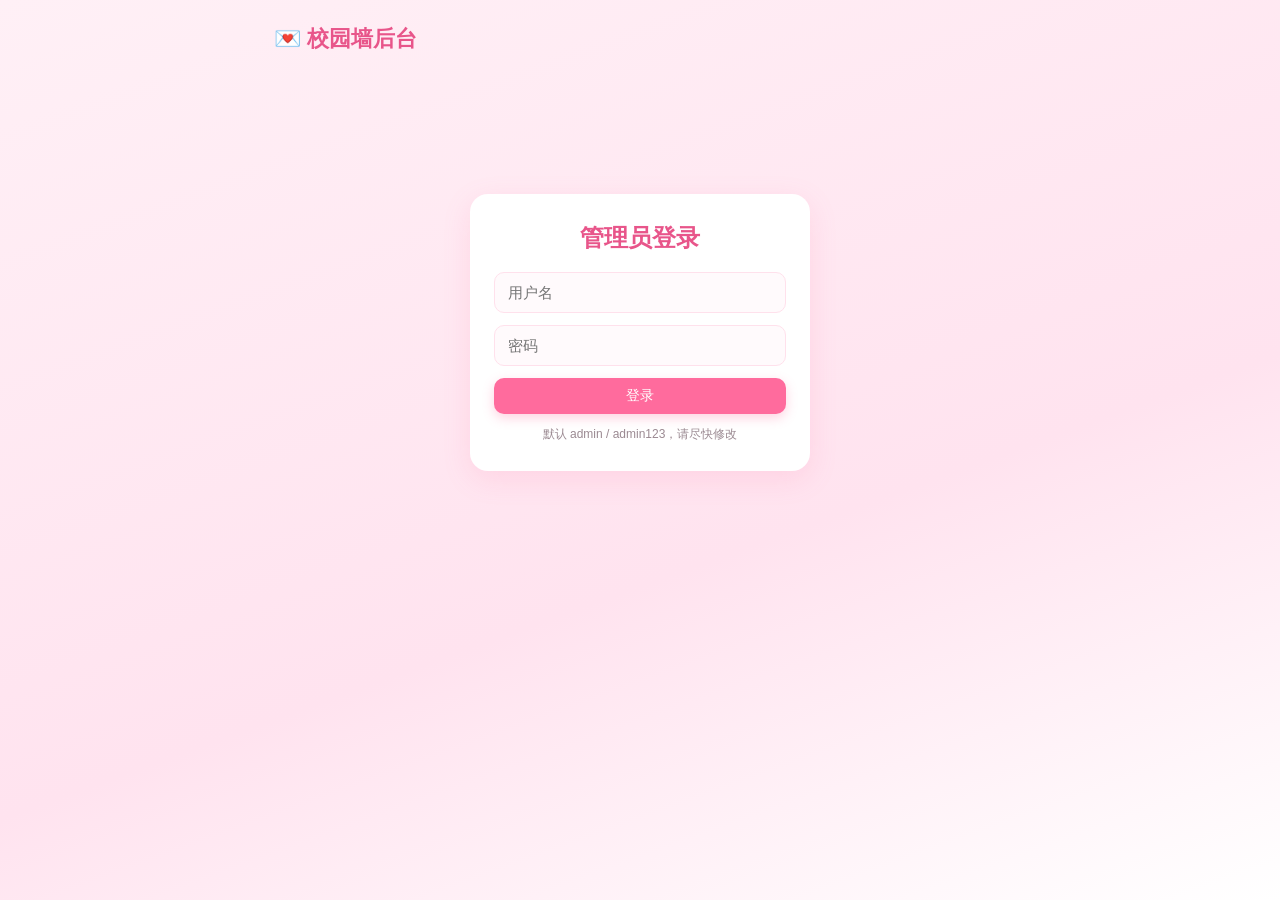
==== admin.html @ 0e4101de "refactor: remove treehole/forum/qa boards (pages, API, admin, DB cleanup migrate15)" ====
<!DOCTYPE html>
<html lang="zh-CN">
<head>
<meta charset="UTF-8">
<meta name="viewport" content="width=device-width, initial-scale=1.0">
<title>校园墙 · 后台管理</title>
<style>
  :root{--pink:#ff6b9d;--pink-d:#e8558a;--bg:#fff5f8;--card:#fff;
    --text:#3a2c33;--muted:#9b8a92;--line:#ffe1ec;--green:#3ec98a;--red:#ff5a5a;
    --blue:#2f7bff;--blue-d:#1346c7;}
  *{box-sizing:border-box;margin:0;padding:0}
  body{font-family:-apple-system,"PingFang SC","Microsoft YaHei",sans-serif;
    background:linear-gradient(160deg,#fff0f6,#ffe3ef 60%,#fff);color:var(--text);min-height:100vh}
  .wrap{max-width:760px;margin:0 auto;padding:18px 14px 60px}
  header{display:flex;align-items:center;justify-content:space-between;padding:6px 0 14px}
  header h1{font-size:22px;color:var(--pink-d)}
  .btn{background:var(--pink);color:#fff;border:none;border-radius:10px;padding:9px 18px;
    font-size:14px;cursor:pointer;box-shadow:0 4px 12px rgba(255,107,157,.3)}
  .btn.ghost{background:#fff;color:var(--pink-d);border:1px solid var(--line);box-shadow:none}
  .btn:disabled{opacity:.6;cursor:not-allowed}

  /* 登录 */
  .login{max-width:340px;margin:14vh auto 0;background:var(--card);border-radius:18px;
    padding:28px 24px;box-shadow:0 8px 28px rgba(255,107,157,.15)}
  .login h2{text-align:center;color:var(--pink-d);margin-bottom:18px}
  .login input{width:100%;border:1px solid var(--line);border-radius:10px;padding:11px 13px;
    font-size:15px;margin-bottom:12px;outline:none;background:#fffafc}
  .login input:focus{border-color:var(--pink)}
  .login .btn{width:100%}

  /* 统计 */
  .stats{display:flex;gap:10px;margin-bottom:14px}
  .stat{flex:1;background:var(--card);border-radius:14px;padding:14px;text-align:center;
    box-shadow:0 4px 14px rgba(255,107,157,.1)}
  .stat b{display:block;font-size:24px;color:var(--pink-d)}
  .stat span{font-size:12px;color:var(--muted)}

  /* 筛选 */
  .filters{display:flex;gap:8px;margin-bottom:14px;flex-wrap:wrap}
  .filters button{background:#fff;border:1px solid var(--line);color:var(--muted);
    border-radius:20px;padding:7px 16px;font-size:13px;cursor:pointer}
  .filters button.on{background:var(--pink);color:#fff;border-color:var(--pink)}

  /* 后台模块标签：点击切换，一次只看一个模块 */
  .mod-tabs{display:flex;gap:8px;flex-wrap:wrap;margin:0 0 14px;padding:10px;
    background:var(--card);border-radius:12px;box-shadow:0 4px 14px rgba(255,107,157,.1);
    position:sticky;top:0;z-index:20}
  .mod-tabs button{display:flex;align-items:center;gap:6px;font-size:13px;color:var(--pink-d);
    background:#fff0f6;border:1px solid var(--line);border-radius:20px;padding:7px 13px;
    cursor:pointer;white-space:nowrap;font-family:inherit}
  .mod-tabs button:hover{background:#ffe3ef}
  .mod-tabs button.on{background:var(--pink);color:#fff;border-color:var(--pink);font-weight:700}
  .mod-tabs button.on:hover{background:var(--pink-d)}
  .tab-badge{display:inline-block;min-width:19px;padding:0 5px;line-height:18px;border-radius:9px;
    background:#fff;color:var(--pink-d);font-size:11px;font-weight:700;text-align:center}
  .tab-badge.zero{background:#f3eef0;color:var(--muted)}
  .tab-badge.alert,.mod-tabs button.on .tab-badge.alert{background:#ff4d4f;color:#fff}
  .mod-title{font-size:17px;color:var(--pink-d);margin:16px 0 10px}
  .panel{scroll-margin-top:70px}
  .cnt{display:inline-block;background:#fff0f6;color:var(--pink-d);border-radius:10px;
    padding:1px 8px;font-size:12px;margin-left:6px;vertical-align:2px}
  .pending-sum{display:flex;gap:10px;flex-wrap:wrap;margin-top:4px}
  .ps-card{flex:1;min-width:110px;background:#fff0f6;border:1px solid var(--line);border-radius:12px;
    padding:12px 8px;text-align:center;cursor:pointer;transition:.15s}
  .ps-card:hover{background:#ffe3ef;transform:translateY(-2px)}
  .ps-card b{display:block;font-size:24px;color:var(--pink-d);line-height:1.3}
  .ps-card span{font-size:12px;color:var(--muted)}
  .ps-card.zero{opacity:.6}
  .pend-empty{text-align:center;color:var(--muted);padding:22px 0;font-size:13px}
  .pend-row{display:flex;align-items:center;gap:8px;flex-wrap:wrap;background:#fff;
    border:1px solid var(--line);border-radius:10px;padding:10px 12px;margin-bottom:8px}
  .pend-row .pr-main{flex:1;min-width:150px}
  .pend-row .pr-t{font-size:13px;font-weight:700;margin-bottom:3px}
  .pend-row .pr-s{font-size:11px;color:var(--muted)}
  .pend-row button{border:none;border-radius:8px;padding:7px 12px;font-size:12px;cursor:pointer;color:#fff}

  .post{background:var(--card);border-radius:14px;padding:14px 16px;margin:12px 0;
    box-shadow:0 4px 14px rgba(255,107,157,.1)}
  .post .top{display:flex;align-items:center;gap:10px;margin-bottom:6px}
  .avatar{width:34px;height:34px;border-radius:50%;background:var(--pink);color:#fff;
    display:flex;align-items:center;justify-content:center;font-weight:bold;font-size:15px}
  .post .name{font-weight:600;font-size:15px}
  .post .time{color:var(--muted);font-size:12px}
  .post .content{font-size:15px;line-height:1.6;white-space:pre-wrap;word-break:break-word;margin:6px 0}
  .post .pic{max-width:160px;border-radius:10px;margin:6px 0;display:block}
  .badge{display:inline-block;font-size:12px;padding:2px 9px;border-radius:10px;margin-left:8px}
  .badge.s0{background:#fff3cd;color:#a07a00}
  .badge.s1{background:#d6f5e6;color:#1f8a57}
  .badge.s2{background:#ffe0e0;color:#c23b3b}
  .badge.star{background:#fff0c2;color:#a86a00}
  .post .acts{display:flex;gap:10px;margin-top:10px;flex-wrap:wrap}
  .post .acts button{flex:1;min-width:96px;border:none;border-radius:9px;padding:9px;font-size:13px;cursor:pointer;color:#fff}
  .act-approve{background:var(--green)}
  .act-reject{background:#ffb04d}
  .act-delete{background:var(--red)}
  .act-feature{background:#e8a33b}
  .act-unfeature{background:#8c93a8}
  .empty{text-align:center;color:var(--muted);padding:30px 0}
  .toast{position:fixed;left:50%;bottom:30px;transform:translateX(-50%);background:rgba(58,44,51,.92);
    color:#fff;padding:10px 18px;border-radius:20px;font-size:14px;opacity:0;pointer-events:none;
    transition:.25s;z-index:99}
  .toast.show{opacity:1}
  .hidden{display:none!important}
  .panel{background:var(--card);border-radius:14px;padding:16px;margin:14px 0;box-shadow:0 4px 14px rgba(255,107,157,.1)}
  .panel h2{font-size:17px;color:var(--pink-d);margin-bottom:12px}
  .inv-form{display:flex;gap:10px;flex-wrap:wrap;align-items:flex-end}
  .inv-form label{display:flex;flex-direction:column;font-size:12px;color:var(--muted);gap:4px}
  .inv-form input{width:120px;border:1px solid var(--line);border-radius:9px;padding:8px 10px;font-size:14px;background:#fffafc;outline:none}
  .inv-form input:focus{border-color:var(--pink)}
  .inv-list{margin-top:14px}
  .inv-row{display:flex;gap:10px;align-items:center;flex-wrap:wrap;padding:8px 10px;border:1px solid var(--line);border-radius:10px;margin-bottom:8px;font-size:13px}
  .inv-code{font-family:monospace;font-weight:700;color:var(--pink-d);font-size:15px}
  .inv-tag{font-size:11px;padding:2px 8px;border-radius:8px}
  .inv-tag.ok{background:#d6f5e6;color:#1f8a57}
  .inv-tag.bad{background:#ffe0e0;color:#c23b3b}

  /* 用户管理 */
  .user-row{background:var(--card);border-radius:14px;padding:12px 14px;margin:10px 0;box-shadow:0 4px 14px rgba(255,107,157,.1)}
  .user-row .u-top{display:flex;align-items:center;gap:10px;flex-wrap:wrap}
  .user-row .u-name{font-weight:600;font-size:15px}
  .user-row .u-sub{color:var(--muted);font-size:12px}
  .user-row .u-stats{display:flex;gap:6px;flex-wrap:wrap;margin:8px 0}
  .user-row .u-stat{font-size:11px;background:#fff0f6;color:var(--pink-d);padding:2px 8px;border-radius:8px}
  .user-row .u-acts{display:flex;gap:8px;margin-top:8px;flex-wrap:wrap}
  .user-row .u-acts button{flex:1;min-width:90px;border:none;border-radius:9px;padding:8px;font-size:13px;cursor:pointer;color:#fff}
  .u-acts .ban{background:#ffb04d}
  .u-acts .unban{background:var(--green)}
  .u-acts .del{background:var(--red)}
  .u-acts .view{background:var(--pink)}
  .badge.b0{background:#ffe0e0;color:#c23b3b}
  .badge.b1{background:#d6f5e6;color:#1f8a57}
  .content-list{border-top:1px dashed var(--line);margin-top:8px;padding-top:6px}
  .content-row{display:flex;gap:8px;align-items:flex-start;padding:6px 0;border-bottom:1px solid #fff3f8;font-size:13px}
  .content-row .ct{flex:1;white-space:pre-wrap;word-break:break-word;color:var(--text)}
  .content-row .ctype{font-size:11px;padding:1px 7px;border-radius:7px;background:#eee;color:#666;white-space:nowrap}
  .content-row .cstatus{font-size:11px;padding:1px 7px;border-radius:7px;background:#fff3cd;color:#a07a00;white-space:nowrap}
  .content-row .cdel{border:none;background:var(--red);color:#fff;border-radius:7px;padding:4px 9px;font-size:12px;cursor:pointer;white-space:nowrap}
  .content-row .ctime{font-size:11px;color:var(--muted);white-space:nowrap;align-self:center}
  .content-row .cedit{border:none;background:var(--pink-d);color:#fff;border-radius:7px;padding:4px 9px;font-size:12px;cursor:pointer;white-space:nowrap}
  .content-row .medit{border:none;background:var(--pink-d);color:#fff;border-radius:7px;padding:4px 9px;font-size:12px;cursor:pointer;white-space:nowrap}
  #matList .content-row{background:#fff;border:1px solid var(--line);border-radius:10px;padding:10px 12px;margin-bottom:8px;flex-wrap:wrap;align-items:center}
  #matList .mat-thumb{width:48px;height:48px;object-fit:cover;border-radius:8px;background:#f3f5f9;flex:0 0 auto;border:none}
  #matList .mat-info{flex:1;min-width:150px}
  #matList .mat-info .ct{font-weight:600;font-size:14px;color:var(--text)}
  /* 用户/资料 弹窗 */
  .up-head{display:flex;align-items:center;justify-content:space-between;gap:10px}
  .bw-tip{font-size:12px;color:var(--muted);margin:0 0 12px;line-height:1.6}
  .bw-add{display:flex;gap:8px;margin-bottom:12px}
  .bw-add input{flex:1;padding:9px 12px;border:1px solid var(--line);border-radius:9px;font-size:13px;outline:none}
  #badwordList .content-row{background:#fff;border:1px solid var(--line);border-radius:10px;padding:8px 12px;margin-bottom:8px;align-items:center;gap:12px}
  #badwordList .bw-word{flex:1;font-size:13px;word-break:break-all}
  #badwordList .cdel{border:none;background:var(--pink-d);color:#fff;border-radius:7px;padding:4px 10px;font-size:12px;cursor:pointer;white-space:nowrap}
  .btn.create{background:var(--pink);color:#fff;border:none;border-radius:9px;padding:8px 14px;cursor:pointer;font-size:13px}
  /* 更新修复日志 */
  .cl-form{margin-bottom:14px}
  .cl-row{display:flex;gap:8px;flex-wrap:wrap;margin-bottom:8px}
  .cl-row input,.cl-row select{padding:9px 12px;border:1px solid var(--line);border-radius:9px;font-size:13px;outline:none}
  #cl_title{flex:2;min-width:180px}
  #cl_version{flex:1;min-width:120px}
  .cl-form textarea{width:100%;box-sizing:border-box;min-height:80px;padding:10px 12px;border:1px solid var(--line);border-radius:9px;font-size:13px;outline:none;resize:vertical;font-family:inherit}
  .cl-acts{display:flex;gap:8px;margin-top:8px}
  #clList .content-row{background:#fff;border:1px solid var(--line);border-radius:10px;padding:10px 12px;margin-bottom:8px;flex-wrap:wrap;align-items:center}
  #clList .cl-main{flex:1;min-width:200px}
  #clList .cl-t{font-size:13px;font-weight:700;margin-bottom:3px}
  #clList .cl-c{font-size:12px;color:var(--muted);line-height:1.6;white-space:pre-wrap;word-break:break-word}
  #clList .cl-meta{font-size:11px;color:var(--muted);margin-top:4px}
  #clList .cl-edit,#clList .cl-del{border:none;border-radius:8px;padding:8px 14px;font-size:13px;cursor:pointer;white-space:nowrap}
  #clList .cl-edit{background:var(--blue);color:#fff;font-weight:700;box-shadow:0 2px 8px rgba(47,123,255,.3)}
  #clList .cl-edit:hover{background:var(--blue-d)}
  #clList .cl-del{background:var(--pink-d);color:#fff}
  .mini-mask{position:fixed;inset:0;background:rgba(58,44,51,.5);display:none;align-items:center;justify-content:center;z-index:60;padding:16px}
  .mini-mask.show{display:flex}
  .mini-mask .box{background:#fff;border-radius:14px;padding:20px 18px;width:100%;max-width:340px;box-shadow:0 12px 40px rgba(0,0,0,.25);max-height:90vh;overflow:auto}
  .mini-mask h3{margin-bottom:14px;font-size:17px;color:var(--pink-d)}
  .mini-mask label{display:block;font-size:13px;color:var(--muted);margin:10px 0 4px}
  .mini-mask input,.mini-mask select,.mini-mask textarea{width:100%;padding:9px 10px;border:1px solid var(--line);border-radius:9px;font-size:14px;font-family:inherit}
  .mini-mask .m-acts{display:flex;gap:10px;margin-top:16px}
  .mini-mask .m-acts button{flex:1;padding:10px;border-radius:10px;border:none;cursor:pointer;font-size:14px}
  .mini-mask .m-ok{background:var(--pink);color:#fff}
  .mini-mask .m-cancel{background:#f3eef0;color:var(--text)}
  /* 运营概览 / 举报处理 */
  .ov-grid{display:grid;grid-template-columns:repeat(auto-fit,minmax(130px,1fr));gap:10px;margin:12px 0}
  .ov-card{background:#fff0f6;border:1px solid var(--line);border-radius:12px;padding:12px;text-align:center}
  .ov-card b{display:block;font-size:24px;color:var(--pink-d);line-height:1.3}
  .ov-card span{font-size:12px;color:var(--muted)}
  .trend{display:flex;align-items:flex-end;gap:8px;height:120px;padding:8px 4px 0}
  .trend .tb{flex:1;display:flex;flex-direction:column;justify-content:flex-end;align-items:center;gap:4px;height:100%}
  .trend .tb i{display:block;width:100%;max-width:34px;background:linear-gradient(180deg,var(--pink),#ffd0e2);border-radius:6px 6px 0 0;min-height:3px}
  .trend .tb span{font-size:11px;color:var(--muted)}
  .trend .tb em{font-size:11px;font-style:normal;color:var(--pink-d);font-weight:700}
  .ov-list div{padding:8px 4px;border-bottom:1px solid var(--line);font-size:13px;display:flex;gap:8px;align-items:baseline}
  .ov-list div:last-child{border-bottom:none}
  .ov-list b{color:var(--pink-d);white-space:nowrap}
  .rep-reason{font-size:12px;color:var(--muted);margin-top:3px;white-space:pre-wrap;word-break:break-word}
  .pend-row .act-takedown{background:#ff6b6b!important}
  .pend-row .act-ignore{background:#9aa4b2!important}
  .post-cat{font-size:11px;color:#1a53c9;background:#eaf2ff;border-radius:7px;padding:2px 7px;margin-left:6px;display:inline-block}
  .author-line{font-size:11px;color:#8a5a00;margin-top:4px;background:#fff6e0;border:1px solid #ffe4ad;border-radius:7px;padding:3px 7px;display:inline-block}
  .mini-mask select{width:100%;padding:9px;border:1px solid var(--line);border-radius:9px;font-size:14px;font-family:inherit;background:#fff}
</style>
</head>
<body>
<div class="wrap">
  <header>
    <h1>💌 校园墙后台</h1>
    <button class="btn ghost hidden" id="logoutBtn">退出登录</button>
  </header>

  <!-- 登录 -->
  <div class="login" id="loginBox">
    <h2>管理员登录</h2>
    <input type="text" id="username" placeholder="用户名" autocomplete="username">
    <input type="password" id="password" placeholder="密码" autocomplete="current-password">
    <button class="btn" id="loginBtn">登录</button>
    <p style="text-align:center;color:var(--muted);font-size:12px;margin-top:12px">默认 admin / admin123，请尽快修改</p>
  </div>

  <!-- 仪表盘 -->
  <div id="dash" class="hidden">
    <nav class="mod-tabs" id="modTabs">
      <button data-tab="pending" class="on">🔴 待处理 <span class="tab-badge alert" id="badgePending">0</span></button>
      <button data-tab="posts">📝 发布内容 <span class="tab-badge zero" id="badgePosts">0</span></button>
      <button data-tab="featured">⭐ 优质内容 <span class="tab-badge zero" id="badgeFeatured">0</span></button>
      <button data-tab="comments">💬 评论审核 <span class="tab-badge zero" id="badgeComments">0</span></button>
      <button data-tab="reports">⚑ 举报处理 <span class="tab-badge alert" id="badgeReports">0</span></button>
      <button data-tab="materials">📚 学习专区 <span class="tab-badge zero" id="badgeMats">0</span></button>
      <button data-tab="users">👥 用户管理</button>
      <button data-tab="invites">🎫 邀请码</button>
      <button data-tab="badwords">🚫 敏感词</button>
      <button data-tab="changelog">📢 更新修复日志</button>
      <button data-tab="overview">📊 运营概览</button>
    </nav>
    <div class="stats" id="stats"></div>

    <!-- ===== 模块：待处理中心（默认打开） ===== -->
    <section data-mod="pending">
      <div class="panel">
        <div class="up-head">
          <h2>🔴 待处理中心</h2>
          <button class="btn ghost" id="refreshPending" style="margin-left:auto">刷新</button>
        </div>
        <p class="bw-tip">新发布的帖子、评论和学习资料都要先审核才会公开。下面直接列出全部待审核内容，可就地通过或拒绝，处理完会自动从列表消失。</p>
        <div class="pending-sum" id="pendingSum"></div>
      </div>
      <div class="panel">
        <div class="up-head">
          <h2>📝 待审核发布内容 <span class="cnt" id="pendPostCount">0</span></h2>
          <button class="btn ghost" data-go="posts" style="margin-left:auto">查看全部 →</button>
        </div>
        <div id="pendingPosts"></div>
      </div>
      <div class="panel">
        <div class="up-head">
          <h2>💬 待审核评论 <span class="cnt" id="pendCmtCount">0</span></h2>
          <button class="btn ghost" data-go="comments" style="margin-left:auto">查看全部 →</button>
        </div>
        <div id="pendingComments"></div>
      </div>
      <div class="panel">
        <div class="up-head">
          <h2>📚 待审核资料 <span class="cnt" id="pendMatCount">0</span></h2>
          <button class="btn ghost" data-go="materials" style="margin-left:auto">去处理 →</button>
        </div>
        <div id="pendingMats"></div>
      </div>
      <div class="panel">
        <div class="up-head">
          <h2>⚑ 待处理举报 <span class="cnt" id="pendRepCount">0</span></h2>
          <button class="btn ghost" data-go="reports" style="margin-left:auto">去处理 →</button>
        </div>
        <div id="pendingReports"></div>
      </div>
    </section>

    <h2 class="mod-title hidden" data-mod="posts">📝 发布内容审核</h2>
    <div class="filters hidden" id="filters" data-mod="posts">
      <button data-s="" class="on">全部</button>
      <button data-s="0">待审核</button>
      <button data-s="1">已通过</button>
      <button data-s="2">已拒绝</button>
    </div>

    <div class="panel hidden" id="invitePanel" data-mod="invites">
      <h2>🎫 邀请码管理</h2>
      <div class="inv-form">
        <label>生成数量<input type="number" id="invCount" value="1" min="1" max="50"></label>
        <label>每个可用次数<input type="number" id="invMax" value="1" min="1" max="100"></label>
        <label>有效期(天,0=永久)<input type="number" id="invDays" value="0" min="0" max="365"></label>
        <button class="btn" id="genInviteBtn">生成邀请码</button>
      </div>
      <div class="inv-list" id="inviteList"></div>
    </div>

    <div class="panel hidden" id="userPanel" data-mod="users">
      <div class="up-head">
        <h2>👥 用户管理</h2>
        <button class="btn create" id="createUserBtn">＋ 创建用户</button>
      </div>
      <div class="filters" id="userFilters">
        <button data-s="-1" class="on">全部</button>
        <button data-s="1">正常</button>
        <button data-s="0">已封禁</button>
        <button class="btn ghost" id="refreshUsers" style="margin-left:auto">刷新</button>
      </div>
      <div id="userList"></div>
    </div>

    <div class="panel hidden" id="commentPanel" data-mod="comments">
      <div class="up-head">
        <h2>💬 评论审核</h2>
        <button class="btn ghost" id="refreshComments" style="margin-left:auto">刷新</button>
      </div>
      <div class="filters" id="commentFilters">
        <button data-s="0" class="on">待审核</button>
        <button data-s="1">已通过</button>
        <button data-s="2">已拒绝</button>
      </div>
      <div id="commentList"></div>
    </div>

    <div class="panel hidden" id="matPanel" data-mod="materials">
      <div class="up-head">
        <h2>📚 学习专区管理</h2>
        <button class="btn create" id="addMatBtn">＋ 添加资料</button>
      </div>
      <div class="filters" id="matFilters">
        <button data-s="" class="on">全部</button>
        <button data-s="0">待审核</button>
        <button data-s="1">已上架</button>
        <button data-s="2">已拒绝</button>
        <button class="btn ghost" id="refreshMats" style="margin-left:auto">刷新</button>
      </div>
      <div id="matList"></div>
    </div>

    <div class="panel hidden" id="badwordPanel" data-mod="badwords">
      <div class="up-head">
        <h2>🚫 敏感词管理</h2>
        <button class="btn ghost" id="refreshBadwords" style="margin-left:auto">刷新</button>
      </div>
      <p class="bw-tip">发布内容时，词库中的用语会自动替换为等长 *；词间插入空格 / 符号的变体同样拦截。</p>
      <div class="bw-add">
        <input type="text" id="bw_input" placeholder="输入词，多个用逗号或换行分隔" autocomplete="off">
        <button class="btn create" id="bw_add">＋ 添加</button>
      </div>
      <div id="badwordList"></div>
    </div>

    <div class="panel hidden" id="changelogPanel" data-mod="changelog">
      <div class="up-head">
        <h2>📢 更新修复日志</h2>
        <button class="btn ghost" id="refreshChangelog" style="margin-left:auto">刷新</button>
      </div>
      <p class="bw-tip">只有管理员能发布和编辑，内容展示在前台「关于 / 更新」页面。<b>下方列表每条右侧的蓝色「✏️ 编辑」按钮</b>会弹出编辑窗口，可修改标题、类型、版本和内容；写清楚修复了什么问题、新增了哪些功能即可。</p>
      <div class="cl-form">
        <div class="cl-row">
          <input type="text" id="cl_title" placeholder="标题，如：修复图片无法上传" maxlength="150">
          <select id="cl_kind">
            <option value="fix">🔧 修复</option>
            <option value="new">✨ 新增</option>
            <option value="improve">⚡ 优化</option>
            <option value="notice">📌 公告</option>
          </select>
          <input type="text" id="cl_version" placeholder="版本号（可选）" maxlength="50">
        </div>
        <textarea id="cl_content" placeholder="写清楚这次修复了什么 / 新增了什么" maxlength="2000"></textarea>
        <div class="cl-acts">
          <button class="btn create" id="cl_submit">发布更新</button>
          <button class="btn ghost hidden" id="cl_cancel">取消编辑</button>
        </div>
      </div>
      <div id="clList"></div>
    </div>

    <!-- ===== 模块：优质内容（管理员置顶） ===== -->
    <section class="hidden" data-mod="featured">
      <div class="panel">
        <div class="up-head">
          <h2>⭐ 优质内容 <span class="cnt" id="featCount">0</span></h2>
          <button class="btn ghost" data-go="posts" style="margin-left:auto">去挑选内容 →</button>
        </div>
        <p class="bw-tip">在「📝 发布内容」或「🔴 待处理」里点 <b>⭐ 设优质</b>，即可一键通过审核并自动置顶到校园墙顶部的优质内容专区。这里可随时取消置顶；最近标记的排在最前面，无需手动排序。</p>
      </div>
      <div id="featuredList"></div>
    </section>

    <!-- ===== 模块：举报处理 ===== -->
    <section class="hidden" data-mod="reports">
      <div class="panel">
        <div class="up-head">
          <h2>⚑ 举报处理 <span class="cnt" id="repCount">0</span></h2>
          <button class="btn ghost" id="refreshReports" style="margin-left:auto">刷新</button>
        </div>
        <p class="bw-tip">同学在前台点「⚑ 举报」后会汇总到这里。「下架并处理」会同时把该内容下架并取消置顶；「忽略」则保留内容。</p>
      </div>
      <div id="reportList"></div>
    </section>

    <!-- ===== 模块：运营概览 ===== -->
    <section class="hidden" data-mod="overview">
      <div class="panel">
        <div class="up-head">
          <h2>📊 运营概览</h2>
          <button class="btn ghost" id="refreshOverview" style="margin-left:auto">刷新</button>
        </div>
        <p class="bw-tip">数据来自站点数据库实时统计，无需埋点；趋势为最近 7 天每日新发布内容数。</p>
        <div class="ov-grid" id="ovCards"></div>
        <h3 style="font-size:14px;margin:14px 0 6px">最近 7 天发布趋势</h3>
        <div class="trend" id="ovTrend"></div>
      </div>
      <div class="panel">
        <h2>🔥 点赞最多的内容</h2>
        <div class="ov-list" id="ovTop"></div>
      </div>
    </section>

    <div id="list" class="hidden" data-mod="posts"></div>
  </div>
</div>
<div class="toast" id="toast"></div>

<!-- 创建用户弹窗 -->
<div class="mini-mask" id="createUserMask">
  <div class="box">
    <h3>创建用户</h3>
    <label>用户名（3-20位字母/数字/下划线）</label>
    <input type="text" id="cu_user" placeholder="用户名" maxlength="20" autocomplete="off">
    <label>昵称（可选，默认同用户名）</label>
    <input type="text" id="cu_nick" placeholder="昵称" maxlength="50" autocomplete="off">
    <label>密码（至少6位）</label>
    <input type="password" id="cu_pwd" placeholder="密码" maxlength="50" autocomplete="new-password">
    <div class="m-acts">
      <button class="m-cancel" data-close-mini>取消</button>
      <button class="m-ok" id="cu_submit">创建</button>
    </div>
  </div>
</div>

<!-- 编辑用户弹窗 -->
<div class="mini-mask" id="editUserMask">
  <div class="box">
    <h3>编辑用户</h3>
    <label>昵称</label>
    <input type="text" id="eu_nick" placeholder="昵称" maxlength="50" autocomplete="off">
    <label>新密码（留空则不修改，至少6位）</label>
    <input type="password" id="eu_pwd" placeholder="留空不改" maxlength="50" autocomplete="new-password">
    <label>账号状态</label>
    <select id="eu_status">
      <option value="1">正常</option>
      <option value="0">封禁</option>
    </select>
    <label>封禁理由（仅封禁时填写）</label>
    <input type="text" id="eu_reason" placeholder="封禁理由" maxlength="200" autocomplete="off">
    <div class="m-acts">
      <button class="m-cancel" data-close-mini>取消</button>
      <button class="m-ok" id="eu_submit">保存</button>
    </div>
  </div>
</div>

<!-- 编辑更新日志弹窗 -->
<div class="mini-mask" id="editClMask">
  <div class="box" style="max-width:420px">
    <h3>编辑更新日志</h3>
    <label>标题</label>
    <input type="text" id="ecl_title" maxlength="150" autocomplete="off">
    <label>类型</label>
    <select id="ecl_kind">
      <option value="fix">修复</option>
      <option value="new">新增</option>
      <option value="improve">优化</option>
      <option value="notice">公告</option>
    </select>
    <label>版本号（可选）</label>
    <input type="text" id="ecl_version" maxlength="50" autocomplete="off">
    <label>内容</label>
    <textarea id="ecl_content" rows="5" maxlength="2000"></textarea>
    <div class="m-acts">
      <button class="m-cancel" data-close-mini>取消</button>
      <button class="m-ok" id="ecl_submit">保存修改</button>
    </div>
  </div>
</div>

<!-- 编辑资料弹窗 -->
<div class="mini-mask" id="editMatMask">
  <div class="box">
    <h3>编辑资料</h3>
    <label>标题</label>
    <input type="text" id="em_title" placeholder="标题" maxlength="150" autocomplete="off">
    <label>描述</label>
    <textarea id="em_desc" rows="3" placeholder="描述"></textarea>
    <label>状态</label>
    <select id="em_status">
      <option value="1">上架 / 正常</option>
      <option value="0">下架 / 隐藏</option>
    </select>
    <div class="m-acts">
      <button class="m-cancel" data-close-mini>取消</button>
      <button class="m-ok" id="em_submit">保存</button>
    </div>
  </div>
</div>

<!-- 添加学习资料弹窗（后台直接上架，免审核） -->
<div class="mini-mask" id="addMatMask">
  <div class="box">
    <h3>添加学习资料</h3>
    <label>标题</label>
    <input type="text" id="am_title" placeholder="资料标题" maxlength="150" autocomplete="off">
    <label>描述</label>
    <textarea id="am_desc" rows="3" placeholder="描述（可选）"></textarea>
    <label>分类</label>
    <select id="am_cat"></select>
    <label>文件（≤30MB，支持 图片/文档/压缩包 等）</label>
    <span class="file-btn">选择文件<input type="file" id="am_file"></span>
    <span id="am_fileName" style="font-size:12px;color:var(--muted);margin-left:8px"></span>
    <div class="m-acts">
      <button class="m-cancel" data-close-mini>取消</button>
      <button class="m-ok" id="am_submit">直接上架</button>
    </div>
  </div>
</div>

<!-- 编辑文本内容弹窗（帖子 / 评论） -->
<div class="mini-mask" id="editContentMask">
  <div class="box">
    <h3 id="ec_heading">编辑文本</h3>
    <div id="ec_title_wrap">
      <label>标题（可留空）</label>
      <input type="text" id="ec_title" placeholder="标题，可留空" maxlength="150" autocomplete="off">
    </div>
    <div id="ec_cat_wrap">
      <label>分类标签（校园墙帖子）</label>
      <select id="ec_cat">
        <option value="love">👤 寻人</option>
        <option value="lost">🔎 寻物</option>
        <option value="help">🙋 求助</option>
        <option value="chat">💬 吐槽</option>
        <option value="other">✨ 其他</option>
      </select>
    </div>
    <label>正文</label>
    <textarea id="ec_content" rows="6" placeholder="正文内容"></textarea>
    <div class="m-acts">
      <button class="m-cancel" data-close-mini>取消</button>
      <button class="m-ok" id="ec_submit">保存</button>
    </div>
  </div>
</div>

<script>
const API = 'api.php';
// 后台 token 与前台用户 token 分键存储，避免管理员打开前台时被 /me 的 401 清掉登录态
let token = localStorage.getItem('bb_admin_token') || '';
let curStatus = '';

function toast(m){const t=document.getElementById('toast');t.textContent=m;t.classList.add('show');
  setTimeout(()=>t.classList.remove('show'),1800);}
function esc(n){return n||'匿名';}
function fmt(s){if(!s)return'';
  const m=String(s).match(/^(\d{4})-(\d{2})-(\d{2})[ T](\d{2}):(\d{2})/);
  if(!m)return s;
  return (+m[2])+'月'+(+m[3])+'日 '+m[4]+':'+m[5];}
function safeImg(n){return (n&&/^[a-f0-9]{32}\.(jpg|png|gif|webp)$/.test(n))?'/uploads/'+n:'';}

function authHeaders(extra={}){return Object.assign({'Authorization':'Bearer '+token},extra);}

function showDash(show){
  document.getElementById('dash').classList.toggle('hidden',!show);
  document.getElementById('loginBox').classList.toggle('hidden',show);
  document.getElementById('logoutBtn').classList.toggle('hidden',!show);
}

async function loadStats(){
  try{
    const r=await fetch(API+'?action=admin_stats',{headers:authHeaders()});
    const d=await r.json();
    if(!d.ok){ if(r.status===401) doLogout(); return; }
    const s=d.stats;
    document.getElementById('stats').innerHTML=
      stat(s.pending,'待审核')+stat(s.approved,'已通过')+stat(s.rejected,'已拒绝')+stat(s.comments,'评论');
  }catch(_){}
}
function stat(n,label){return '<div class="stat"><b>'+n+'</b><span>'+label+'</span></div>';}

async function loadList(){
  const list=document.getElementById('list');
  list.innerHTML='<div class="empty">加载中…</div>';
  try{
    const url=API+'?action=admin_list'+(curStatus!==''?'&status='+curStatus:'');
    const r=await fetch(url,{headers:authHeaders()});
    const d=await r.json();
    if(!d.ok){ if(r.status===401) doLogout(); return; }
    if(d.posts.length===0){ list.innerHTML='<div class="empty">暂无帖子</div>'; return; }
    list.innerHTML='';
    d.posts.forEach(p=>list.appendChild(render(p)));
  }catch(_){     list.innerHTML='<div class="empty">加载失败</div>'; }
}

// 评论审核 =====================================================================
let curCmtStatus = 0;
async function loadCommentReviews(){
  const box = document.getElementById('commentList');
  box.innerHTML = '<div class="empty">加载中…</div>';
  try{
    const r = await fetch(API + '?action=admin_comment_list&status=' + curCmtStatus, {headers: authHeaders()});
    const d = await r.json();
    if(!d.ok){ if(r.status===401) return doLogout(); box.innerHTML='<div class="empty">'+d.msg+'</div>'; return; }
    if(d.comments.length===0){ box.innerHTML='<div class="empty">暂无评论</div>'; return; }
    box.innerHTML='';
    d.comments.forEach(c=>box.appendChild(renderComment(c)));
  }catch(_){ box.innerHTML='<div class="empty">加载失败</div>'; }
}
const CAT_LABEL={love:'👤 寻人',lost:'🔎 寻物',help:'🙋 求助',chat:'💬 吐槽',other:'✨ 其他'};
// 管理员溯源：前台匿名的内容，后台仍显示真实账号
function authorLine(p){
  const who = p.author_username ? ('@'+esc(p.author_username)+'（'+esc(p.author_nickname||'')+'）') : '无账号记录（旧游客投稿）';
  return '👤 真实作者：'+who+(Number(p.is_anon)===1?' · 前台匿名':' · 前台显示昵称');
}
function renderComment(c){
  const el = document.createElement('div'); el.className='post';
  const badges = ['待审核','已通过','已拒绝'];
  let html = '<div class="top"><div class="avatar">'+(esc(c.nickname)[0]||'匿').toUpperCase()+'</div>'+
    '<div><div class="name">'+esc(c.nickname)+'<span class="badge s'+c.status+'">'+badges[c.status]+'</span></div>'+
    '<div class="time">'+fmt(c.created_at)+(c.ip?' · IP '+esc(c.ip):'')+'</div>'+
    '<div class="sub">所属：'+(esc(c.post_title)||'校园墙内容')+'</div>'+
    '<div class="author-line">'+authorLine(c)+'</div></div></div>';
  html += '<div class="content"></div>';
  html += '<div class="acts">'+
    (c.status!==1?'<button class="act-approve" data-id="'+c.id+'">✓ 通过</button>':'')+
    (c.status!==2?'<button class="act-reject" data-id="'+c.id+'">✕ 拒绝</button>':'')+
    '<button class="act-delete" data-id="'+c.id+'">🗑 删除</button></div>';
  el.innerHTML = html;
  el.querySelector('.content').textContent = c.content;
  el.querySelector('.act-approve')?.addEventListener('click',()=>commentAct('admin_comment_approve',c.id));
  el.querySelector('.act-reject')?.addEventListener('click',()=>commentAct('admin_comment_reject',c.id));
  el.querySelector('.act-delete')?.addEventListener('click',()=>{ if(confirm('确定删除这条评论？')) commentAct('admin_comment_delete',c.id); });
  return el;
}
async function commentAct(action,id){
  try{
    const r = await fetch(API,{method:'POST',headers:authHeaders({'Content-Type':'application/x-www-form-urlencoded'}),body:'action='+action+'&id='+id});
    const d = await r.json();
    if(!d.ok){ if(r.status===401) return doLogout(); toast(d.msg); return; }
    toast(d.msg||'操作成功'); loadCommentReviews(); loadPending();
  }catch(_){ toast('网络错误'); }
}

async function loadInvites(){
  const box=document.getElementById('inviteList');
  try{
    const r=await fetch(API+'?action=admin_invite_list',{headers:authHeaders()});
    const d=await r.json();
    if(!d.ok){ if(r.status===401) doLogout(); return; }
    if(d.invites.length===0){ box.innerHTML='<div class="empty">暂无邀请码，先生成一个吧</div>'; return; }
    box.innerHTML='';
    d.invites.forEach(it=>{
      const expired = it.expires_at && new Date(it.expires_at.replace(' ','T')+'Z') < new Date();
      const disabled = it.status===0 || expired || it.used_count>=it.max_uses;
      const tag = disabled ? '<span class="inv-tag bad">已失效</span>' : '<span class="inv-tag ok">可用</span>';
      const div=document.createElement('div'); div.className='inv-row';
      div.innerHTML='<span class="inv-code">'+it.code+'</span>'+
        '<span>已用 '+it.used_count+'/'+it.max_uses+'</span>'+
        (it.expires_at?'<span>至 '+it.expires_at+'</span>':'<span>永久</span>')+tag;
      box.appendChild(div);
    });
  }catch(_){}
}

function render(p){
  const el=document.createElement('div');el.className='post';
  const badges=['待审核','已通过','已拒绝'];
  const isFeat=Number(p.featured)===1;
  let html='<div class="top"><div class="avatar">'+(esc(p.nickname)[0]||'匿').toUpperCase()+'</div>'+
    '<div><div class="name">'+''+'<span class="badge s'+p.status+'">'+badges[p.status]+'</span>'+
    (isFeat? '<span class="badge star">⭐ 优质</span>':'')+
    '<span class="post-cat">'+esc(CAT_LABEL[p.category]||CAT_LABEL.other)+'</span></div>'+
    '<div class="time">'+fmt(p.created_at)+(p.ip? ' · IP '+esc(p.ip):'')+'</div>'+
    '<div class="author-line">'+authorLine(p)+'</div></div></div>';
  html+='<div class="content"></div>';
  const img=safeImg(p.image); if(img) html+='<img class="pic" src="'+img+'">';
  html+='<div class="acts">'+
    (p.status!==1?'<button class="act-approve" data-id="'+p.id+'">✓ 通过</button>':'')+
    (p.status!==2?'<button class="act-reject" data-id="'+p.id+'">✕ 拒绝</button>':'')+
    '<button class="act-edit" data-id="'+p.id+'">✏ 编辑文本 / 标签</button>'+
    (isFeat? '<button class="act-unfeature" data-id="'+p.id+'">✩ 取消置顶</button>'
           : '<button class="act-feature" data-id="'+p.id+'">⭐ 设优质</button>')+
    '<button class="act-delete" data-id="'+p.id+'">🗑 删除</button></div>';
  el.innerHTML=html;
  el.querySelector('.name').insertBefore(document.createTextNode(esc(p.nickname)),el.querySelector('.name').firstChild);
  el.querySelector('.content').textContent=(p.title? (p.title+'｜') : '')+(p.content||'');
  el.querySelector('.act-approve')?.addEventListener('click',()=>act('admin_approve',p.id));
  el.querySelector('.act-reject')?.addEventListener('click',()=>act('admin_reject',p.id));
  el.querySelector('.act-edit')?.addEventListener('click',()=>openEditPostCard(p));
  el.querySelector('.act-feature')?.addEventListener('click',()=>{
    if(!confirm('设为优质内容？将自动通过审核，并置顶展示在校园墙顶部。')) return;
    act('admin_post_feature',p.id,'&value=1');
  });
  el.querySelector('.act-unfeature')?.addEventListener('click',()=>act('admin_post_feature',p.id,'&value=0'));
  el.querySelector('.act-delete')?.addEventListener('click',()=>{
    if(confirm('确定删除这条帖子？')) act('admin_delete',p.id);
  });
  return el;
}

// 审核面板：编辑帖子/匿名帖文本
function openEditPostCard(p){
  editEid=p.id; editEtype='post'; editUid3=''; // ''=从审核面板入口，保存后刷新列表
  document.getElementById('ec_heading').textContent='编辑文本 / 分类标签（校园墙）';
  document.getElementById('ec_title_wrap').style.display='';
  document.getElementById('ec_title').value=p.title||'';
  document.getElementById('ec_cat_wrap').style.display='';
  document.getElementById('ec_cat').value=CAT_LABEL[p.category]? p.category : 'other';
  document.getElementById('ec_content').value=p.content||'';
  openMini('editContentMask');
}

async function act(action,id,extra){
  try{
    const r=await fetch(API,{method:'POST',headers:authHeaders({'Content-Type':'application/x-www-form-urlencoded'}),
      body:'action='+action+'&post_id='+id+(extra||'')});
    const d=await r.json();
    if(!d.ok){ if(r.status===401) return doLogout(); toast(d.msg); return; }
    toast(d.msg||'操作成功');
    loadStats(); loadList(); loadPending(); loadFeatured();
  }catch(_){ toast('网络错误'); }
}

// 登录
document.getElementById('loginBtn').addEventListener('click',async ()=>{
  const u=document.getElementById('username').value.trim();
  const pw=document.getElementById('password').value;
  if(!u||!pw){ toast('请输入账号密码'); return; }
  const btn=document.getElementById('loginBtn'); btn.disabled=true; btn.textContent='登录中…';
  try{
    const r=await fetch(API,{method:'POST',headers:{'Content-Type':'application/x-www-form-urlencoded'},
      body:'action=admin_login&username='+encodeURIComponent(u)+'&password='+encodeURIComponent(pw)});
    const d=await r.json();
    if(d.ok){ token=d.token; localStorage.setItem('bb_admin_token',token); bootDash(); }
    else toast(d.msg);
  }catch(_){ toast('网络错误'); }
  finally{ btn.disabled=false; btn.textContent='登录'; }
});

document.getElementById('logoutBtn').addEventListener('click',doLogout);
function doLogout(){ token=''; localStorage.removeItem('bb_admin_token'); showDash(false); }

document.getElementById('genInviteBtn').addEventListener('click',async ()=>{
  const count=document.getElementById('invCount').value;
  const max=document.getElementById('invMax').value;
  const days=document.getElementById('invDays').value;
  const btn=document.getElementById('genInviteBtn'); btn.disabled=true; btn.textContent='生成中…';
  try{
    const r=await fetch(API,{method:'POST',headers:authHeaders({'Content-Type':'application/x-www-form-urlencoded'}),
      body:'action=admin_invite_create&count='+encodeURIComponent(count)+'&max_uses='+encodeURIComponent(max)+'&expires_days='+encodeURIComponent(days)});
    const d=await r.json();
    if(!d.ok){ if(r.status===401) return doLogout(); toast(d.msg); }
    else { toast('已生成 '+d.codes.length+' 个：'+d.codes.join(', ')); loadInvites(); }
  }catch(_){ toast('网络错误'); }
  finally{ btn.disabled=false; btn.textContent='生成邀请码'; }
});

document.getElementById('filters').addEventListener('click',(e)=>{
  const b=e.target.closest('button'); if(!b) return;
  [...document.querySelectorAll('#filters button')].forEach(x=>x.classList.remove('on'));
  b.classList.add('on');
  curStatus=b.dataset.s; loadList();
});
document.getElementById('commentFilters').addEventListener('click',(e)=>{
  const b=e.target.closest('button'); if(!b) return;
  [...document.querySelectorAll('#commentFilters button')].forEach(x=>x.classList.remove('on'));
  b.classList.add('on');
  curCmtStatus=+b.dataset.s; loadCommentReviews();
});
document.getElementById('refreshComments').addEventListener('click',loadCommentReviews);

// 用户管理 =====================================================================
let curUserStatus = '-1';

async function loadUsers(){
  const box = document.getElementById('userList');
  box.innerHTML = '<div class="empty">加载中…</div>';
  try{
    const r = await fetch(API + '?action=admin_users' + (curUserStatus !== '-1' ? '&status=' + curUserStatus : ''), {headers: authHeaders()});
    const d = await r.json();
    if(!d.ok){ if(r.status===401) return doLogout(); box.innerHTML='<div class="empty">'+d.msg+'</div>'; return; }
    if(d.users.length===0){ box.innerHTML='<div class="empty">暂无用户</div>'; return; }
    box.innerHTML='';
    d.users.forEach(u=>box.appendChild(renderUser(u)));
  }catch(_){ box.innerHTML='<div class="empty">加载失败</div>'; }
}

const UTYPE = {post:'校园墙/帖子', material:'资料', comment:'评论'};
const USTAT = {0:'待审核', 1:'已通过', 2:'已拒绝'};

function renderUser(u){
  const el = document.createElement('div'); el.className='user-row';
  const stBadge = u.status==0 ? '<span class="badge b0">已封禁</span>' : '<span class="badge b1">正常</span>';
  const reason = (u.status==0 && u.ban_reason) ? '<div class="u-sub">封禁理由：'+esc(u.ban_reason)+'</div>' : '';
  let html = '<div class="u-top"><div class="u-name">'+esc(u.nickname)+' <span class="u-sub">@'+esc(u.username)+'</span></div>'+stBadge+
    '<span class="u-sub" style="margin-left:auto">'+fmt(u.created_at)+(u.last_ip? ' · IP '+esc(u.last_ip):'')+'</span></div>'+reason;
  html += '<div class="u-stats">'+
    '<span class="u-stat">帖子 '+u.cnt_posts+'</span>'+
    '<span class="u-stat">资料 '+u.cnt_materials+'</span>'+
    '<span class="u-stat">评论 '+u.cnt_comments+'</span></div>';
  html += '<div class="u-acts">'+
    '<button class="view" data-uid="'+u.id+'">查看上传</button>'+
    '<button class="edit" data-uid="'+u.id+'">编辑</button>'+
    (u.status==0 ? '<button class="unban" data-uid="'+u.id+'">解封</button>' : '<button class="ban" data-uid="'+u.id+'">封禁</button>')+
    '<button class="del" data-uid="'+u.id+'">删除用户</button></div>';
  html += '<div class="content-list hidden" id="ucl_'+u.id+'"></div>';
  el.innerHTML = html;
  return el;
}

function bindUserEvents(){
  const list = document.getElementById('userList');
  if(list.dataset.bound) return; list.dataset.bound = '1';
  list.addEventListener('click', async (e)=>{
    const btn = e.target.closest('button'); if(!btn) return;
    const uid = btn.dataset.uid; if(!uid) return;
    if(btn.classList.contains('view')){
      const box = document.getElementById('ucl_'+uid);
      if(box.classList.contains('hidden')){ await loadUserContents(uid, box); box.classList.remove('hidden'); }
      else box.classList.add('hidden');
    } else if(btn.classList.contains('ban')){
      const reason = prompt('请输入封禁理由（可留空）：');
      if(reason === null) return;
      if(confirm('确定封禁该用户？封禁后将强制其下线且无法登录。')){
        await userAct('admin_user_ban', {user_id:uid, ban:1, reason});
      }
    } else if(btn.classList.contains('unban')){
      if(confirm('确定解封该用户？')) await userAct('admin_user_ban', {user_id:uid, ban:0});
    } else if(btn.classList.contains('del')){
      if(confirm('确定删除该用户？其帖子/资料/评论将一并删除，且不可恢复！')){
        await userAct('admin_user_delete', {user_id:uid});
      }
    } else if(btn.classList.contains('edit')){
      openEditUser(uid);
    } else if(btn.classList.contains('medit')){
      openEditMat(btn.dataset.mid, uid);
    } else if(btn.classList.contains('cedit')){
      openEditContent(btn.dataset.eid, btn.dataset.etype, uid);
    } else if(btn.classList.contains('cdel')){
      const cid = btn.dataset.cid, ctype = btn.dataset.ctype, uid2 = btn.dataset.uid2;
      const map = {post:'admin_delete', material:'admin_material_delete', comment:'admin_comment_delete'};
      const param = (ctype==='post') ? 'post_id' : 'id';
      if(confirm('确定删除该条内容？')){
        const r = await fetch(API, {method:'POST', headers:authHeaders({'Content-Type':'application/x-www-form-urlencoded'}), body:'action='+map[ctype]+'&'+param+'='+cid});
        const d = await r.json();
        if(!d.ok){ if(r.status===401) return doLogout(); toast(d.msg); return; }
        toast('已删除'); const box = document.getElementById('ucl_'+uid2);
        await loadUserContents(uid2, box);
      }
    }
  });
}

async function loadUserContents(uid, box){
  box.innerHTML = '<div class="empty">加载中…</div>';
  try{
    const r = await fetch(API, {method:'POST', headers:authHeaders({'Content-Type':'application/x-www-form-urlencoded'}), body:'action=admin_user_contents&user_id='+uid});
    const d = await r.json();
    if(!d.ok){ if(r.status===401) return doLogout(); box.innerHTML='<div class="empty">'+d.msg+'</div>'; return; }
    if(d.contents.length===0){ box.innerHTML='<div class="empty">该用户暂未上传内容</div>'; return; }
    box.innerHTML='';
    d.contents.forEach(c=>{
      const row = document.createElement('div'); row.className='content-row';
      const stTxt = (c.status===null||c.status===undefined) ? '' : (USTAT[c.status]||'');
      const raw = c.content||'';
      const pre = c.title ? (c.title+'｜') : '';
      const text = pre + (raw.length>100 ? raw.slice(0,100)+'…' : raw);
      const isMat = c.type==='material';
      const editable = (c.type==='post'||c.type==='question'||c.type==='topic'||c.type==='comment');
      row.innerHTML = '<span class="ctype">'+(UTYPE[c.type]||c.type)+'</span>'+
        '<span class="ct"></span>'+
        (stTxt? '<span class="cstatus">'+stTxt+'</span>':'')+
        '<span class="ctime">'+fmt(c.created_at)+(c.ip? ' · IP '+esc(c.ip):'')+'</span>'+
        (isMat? '<button class="medit" data-mid="'+c.id+'" data-uid2="'+uid+'">编辑</button>':'')+
        (editable? '<button class="cedit" data-eid="'+c.id+'" data-etype="'+c.type+'" data-uid2="'+uid+'">'+(c.type==='post'?'编辑文本 / 标签':'编辑文本')+'</button>':'')+
        '<button class="cdel" data-cid="'+c.id+'" data-ctype="'+c.type+'" data-uid2="'+uid+'">删除</button>';
      row.querySelector('.ct').textContent = text;
      row.setAttribute('data-desc', c.description||'');
      row.setAttribute('data-title', c.title||'');
      row.setAttribute('data-content', c.content||'');
      row.setAttribute('data-category', c.category||'other');
      box.appendChild(row);
    });
  }catch(_){ box.innerHTML='<div class="empty">加载失败</div>'; }
}

async function userAct(action, params){
  const body = Object.keys(params).map(k=>k+'='+encodeURIComponent(params[k])).join('&');
  const r = await fetch(API, {method:'POST', headers:authHeaders({'Content-Type':'application/x-www-form-urlencoded'}), body:'action='+action+'&'+body});
  const d = await r.json();
  if(!d.ok){ if(r.status===401) return doLogout(); toast(d.msg); return; }
  toast('操作成功'); loadStats(); loadUsers();
}

// 用户/资料 弹窗逻辑
let editUid=null, editMid=null, editUid2=null;
function openMini(id){ document.getElementById(id).classList.add('show'); }
function closeMini(id){ document.getElementById(id).classList.remove('show'); }
document.querySelectorAll('.mini-mask').forEach(m=>{
  m.addEventListener('click', e=>{ if(e.target===m || e.target.hasAttribute('data-close-mini')) closeMini(m.id); });
});

// 创建用户
document.getElementById('createUserBtn').addEventListener('click', ()=>{
  document.getElementById('cu_user').value='';
  document.getElementById('cu_nick').value='';
  document.getElementById('cu_pwd').value='';
  openMini('createUserMask');
});
document.getElementById('cu_submit').addEventListener('click', async ()=>{
  const username=document.getElementById('cu_user').value.trim();
  const nickname=document.getElementById('cu_nick').value.trim();
  const password=document.getElementById('cu_pwd').value;
  if(!username||!password){ toast('用户名和密码必填'); return; }
  const btn=document.getElementById('cu_submit'); btn.disabled=true; btn.textContent='创建中…';
  try{
    const body='action=admin_user_create&username='+encodeURIComponent(username)+'&nickname='+encodeURIComponent(nickname)+'&password='+encodeURIComponent(password);
    const r=await fetch(API,{method:'POST',headers:authHeaders({'Content-Type':'application/x-www-form-urlencoded'}),body});
    const d=await r.json();
    if(!d.ok){ if(r.status===401) return doLogout(); toast(d.msg); return; }
    toast('已创建用户：'+username); closeMini('createUserMask'); loadUsers();
  }catch(_){ toast('网络错误'); }
  finally{ btn.disabled=false; btn.textContent='创建'; }
});

// 编辑用户
function openEditUser(uid){
  editUid=uid;
  const row=[...document.querySelectorAll('.user-row')].find(x=>x.querySelector('[data-uid="'+uid+'"]'));
  const nick=(row? (row.querySelector('.u-name')?.textContent||'') : '').replace(/@[\s\S]*/,'').trim();
  document.getElementById('eu_nick').value=nick;
  document.getElementById('eu_pwd').value='';
  document.getElementById('eu_reason').value='';
  const badge=row? row.querySelector('.badge'):null;
  document.getElementById('eu_status').value=(badge && badge.classList.contains('b0'))?'0':'1';
  openMini('editUserMask');
}
document.getElementById('eu_submit').addEventListener('click', async ()=>{
  const nickname=document.getElementById('eu_nick').value.trim();
  const password=document.getElementById('eu_pwd').value;
  const status=document.getElementById('eu_status').value;
  const reason=document.getElementById('eu_reason').value.trim();
  if(!nickname){ toast('昵称不能为空'); return; }
  if(password && password.length<6){ toast('密码至少6位'); return; }
  const btn=document.getElementById('eu_submit'); btn.disabled=true; btn.textContent='保存中…';
  try{
    const body='action=admin_user_edit&user_id='+editUid+'&nickname='+encodeURIComponent(nickname)+'&password='+encodeURIComponent(password)+'&status='+status+'&reason='+encodeURIComponent(reason);
    const r=await fetch(API,{method:'POST',headers:authHeaders({'Content-Type':'application/x-www-form-urlencoded'}),body});
    const d=await r.json();
    if(!d.ok){ if(r.status===401) return doLogout(); toast(d.msg); return; }
    toast('已保存'); closeMini('editUserMask'); loadUsers();
  }catch(_){ toast('网络错误'); }
  finally{ btn.disabled=false; btn.textContent='保存'; }
});

// 编辑资料
function openEditMat(mid, uid){
  editMid=mid; editUid2=uid;
  const box=document.getElementById('ucl_'+uid);
  const row=box? [...box.querySelectorAll('.content-row')].find(x=>x.querySelector('[data-mid="'+mid+'"]')) : null;
  document.getElementById('em_title').value=row? (row.querySelector('.ct')?.textContent||'') : '';
  document.getElementById('em_desc').value=row? (row.dataset.desc||'') : '';
  const st=row? (row.querySelector('.cstatus')?.textContent||'') : '';
  document.getElementById('em_status').value=(st==='已拒绝'||st==='待审核')?'0':'1';
  openMini('editMatMask');
}
document.getElementById('em_submit').addEventListener('click', async ()=>{
  const title=document.getElementById('em_title').value.trim();
  const description=document.getElementById('em_desc').value.trim();
  const status=document.getElementById('em_status').value;
  if(!title){ toast('标题不能为空'); return; }
  const btn=document.getElementById('em_submit'); btn.disabled=true; btn.textContent='保存中…';
  try{
    const body='action=admin_material_edit&id='+editMid+'&title='+encodeURIComponent(title)+'&description='+encodeURIComponent(description)+'&status='+status;
    const r=await fetch(API,{method:'POST',headers:authHeaders({'Content-Type':'application/x-www-form-urlencoded'}),body});
    const d=await r.json();
    if(!d.ok){ if(r.status===401) return doLogout(); toast(d.msg); return; }
    toast('资料已保存'); closeMini('editMatMask');
    if(editUid2){ const box=document.getElementById('ucl_'+editUid2); if(box && !box.classList.contains('hidden')) await loadUserContents(editUid2, box); }
    else { await loadMaterials(); loadPending(); }
  }catch(_){ toast('网络错误'); }
  finally{ btn.disabled=false; btn.textContent='保存'; }
});

// 编辑文本内容（帖子 / 评论）
let editEid='', editEtype='', editUid3='';
function openEditContent(eid, etype, uid){
  editEid=eid; editEtype=etype; editUid3=uid;
  const box=document.getElementById('ucl_'+uid);
  const row=box? [...box.querySelectorAll('.content-row')].find(x=>x.querySelector('[data-eid="'+eid+'"]')) : null;
  const hasTitle = (etype!=='comment');
  const isPost = (etype==='post');
  document.getElementById('ec_heading').textContent = '编辑'+(UTYPE[etype]||'文本')+(isPost?' / 分类标签':'');
  document.getElementById('ec_title_wrap').style.display = hasTitle? '' : 'none';
  document.getElementById('ec_title').value = row? (row.dataset.title||'') : '';
  document.getElementById('ec_cat_wrap').style.display = isPost? '' : 'none';
  document.getElementById('ec_cat').value = isPost? (row? (row.dataset.category||'other') : 'other') : 'other';
  document.getElementById('ec_content').value = row? (row.dataset.content||'') : '';
  openMini('editContentMask');
}
document.getElementById('ec_submit').addEventListener('click', async ()=>{
  const hasTitle = (editEtype!=='comment');
  const title = hasTitle? document.getElementById('ec_title').value.trim() : '';
  const content = document.getElementById('ec_content').value.trim();
  if(!content){ toast('正文不能为空'); return; }
  const btn=document.getElementById('ec_submit'); btn.disabled=true; btn.textContent='保存中…';
  try{
    const map={post:'admin_post_edit',comment:'admin_comment_edit'};
    let body='action='+map[editEtype]+'&id='+editEid+'&content='+encodeURIComponent(content);
    if(hasTitle) body+='&title='+encodeURIComponent(title);
    if(editEtype==='post') body+='&category='+encodeURIComponent(document.getElementById('ec_cat').value);
    const r=await fetch(API,{method:'POST',headers:authHeaders({'Content-Type':'application/x-www-form-urlencoded'}),body});
    const d=await r.json();
    if(!d.ok){ if(r.status===401) return doLogout(); toast(d.msg); return; }
    toast('文本已保存'); closeMini('editContentMask');
    if(editUid3){ const box=document.getElementById('ucl_'+editUid3); if(box && !box.classList.contains('hidden')) await loadUserContents(editUid3, box); }
    else { loadList(); loadPending(); }
  }catch(_){ toast('网络错误'); }
  finally{ btn.disabled=false; btn.textContent='保存'; }
});

document.getElementById('userFilters').addEventListener('click',(e)=>{
  const b=e.target.closest('button'); if(!b || b.id==='refreshUsers') return;
  [...document.querySelectorAll('#userFilters button[data-s]')].forEach(x=>x.classList.remove('on'));
  b.classList.add('on'); curUserStatus=b.dataset.s; loadUsers();
});
document.getElementById('refreshUsers').addEventListener('click',()=>loadUsers());

// 学习专区管理 =================================================================
let matData = {}, curMatStatus = '';
async function loadMaterials(){
  const box = document.getElementById('matList');
  try{
    const r = await fetch(API + '?action=admin_material_list' + (curMatStatus !== '' ? '&status=' + curMatStatus : ''), {headers: authHeaders()});
    const d = await r.json();
    if(!d.ok){ if(r.status === 401) return doLogout(); box.innerHTML = '<div class="empty">' + d.msg + '</div>'; return; }
    matData = {};
    if(!d.materials.length){ box.innerHTML = '<div class="empty">暂无资料</div>'; return; }
    const badges = ['待审核', '已上架', '已拒绝'];
    box.innerHTML = '';
    d.materials.forEach(m => {
      matData[m.id] = m;
      const isImg = ['jpg','jpeg','png','gif','webp'].includes((m.file_type||'').toLowerCase());
      const thumb = isImg
        ? '<img class="mat-thumb" src="'+API+'?action=admin_material_view&id='+m.id+'&token='+encodeURIComponent(token)+'" onerror="this.style.display=\'none\'">'
        : '<div class="mat-thumb" style="display:flex;align-items:center;justify-content:center;font-size:11px;color:var(--muted)">'+(m.file_type||'?').toUpperCase()+'</div>';
      const el = document.createElement('div'); el.className = 'content-row';
      el.innerHTML = thumb +
        '<div class="mat-info"><div class="ct">'+esc(m.title)+'</div>'+
        '<div class="csub">'+(esc(m.category_name)||'其他')+' · '+(esc(m.uploader)||'官方')+' · '+(m.file_type||'').toUpperCase()+' · '+(m.created_at||'')+'</div></div>'+
        '<span class="cstatus">'+badges[m.status]+'</span>'+
        '<button class="medit" data-mid="'+m.id+'">编辑</button>'+
        (m.status !== 1 ? '<button class="act-approve" data-mid="'+m.id+'">通过</button>' : '')+
        (m.status !== 2 ? '<button class="act-reject" data-mid="'+m.id+'">拒绝</button>' : '')+
        '<button class="cdel" data-mid="'+m.id+'">删除</button>';
      box.appendChild(el);
    });
  }catch(_){ box.innerHTML = '<div class="empty">加载失败</div>'; }
}
document.getElementById('matFilters').addEventListener('click', (e) => {
  const b = e.target.closest('button'); if(!b || b.id === 'refreshMats') return;
  [...document.querySelectorAll('#matFilters button[data-s]')].forEach(x => x.classList.remove('on'));
  b.classList.add('on'); curMatStatus = b.dataset.s; loadMaterials();
});
document.getElementById('refreshMats').addEventListener('click', loadMaterials);
document.getElementById('matList').addEventListener('click', async (e) => {
  const b = e.target.closest('button'); if(!b) return;
  const id = b.dataset.mid; if(!id) return;
  if(b.classList.contains('medit')){ openEditMatById(id); return; }
  if(b.classList.contains('act-approve')){ if(!confirm('通过该资料并上架？')) return; const d = await apiAct('admin_material_approve', id); toast(d.msg || '已通过'); if(d.ok){ loadMaterials(); loadPending(); } return; }
  if(b.classList.contains('act-reject')){ if(!confirm('拒绝该资料？')) return; const d = await apiAct('admin_material_reject', id); toast(d.msg || '已拒绝'); if(d.ok){ loadMaterials(); loadPending(); } return; }
  if(b.classList.contains('cdel')){ if(!confirm('确定删除该资料？文件也将一并删除，不可恢复！')) return; const d = await apiAct('admin_material_delete', id); toast(d.msg || '已删除'); if(d.ok){ loadMaterials(); loadPending(); } return; }
});
async function apiAct(action, id){
  try{ const r = await fetch(API, {method:'POST', headers:authHeaders({'Content-Type':'application/x-www-form-urlencoded'}), body:'action='+action+'&id='+id}); const d = await r.json(); if(!d.ok){ if(r.status === 401) return doLogout(); } return d; }catch(_){ return {ok:false, msg:'网络错误'}; }
}
function openEditMatById(id){
  const m = matData[id]; if(!m) return;
  editMid = id; editUid2 = '';
  document.getElementById('em_title').value = m.title || '';
  document.getElementById('em_desc').value = m.description || '';
  document.getElementById('em_status').value = (m.status == 1) ? '1' : '0';
  openMini('editMatMask');
}
// 添加资料（后台直接上架，免审核）
document.getElementById('addMatBtn').addEventListener('click', async () => {
  const sel = document.getElementById('am_cat');
  if(!sel.options.length){
    try{ const r = await fetch(API + '?action=material_categories'); const d = await r.json(); if(d.ok) d.categories.forEach(c => { const o = document.createElement('option'); o.value = c.id; o.textContent = c.name; sel.appendChild(o); }); }catch(_){}
  }
  document.getElementById('am_title').value = ''; document.getElementById('am_desc').value = ''; document.getElementById('am_file').value = ''; document.getElementById('am_fileName').textContent = '';
  openMini('addMatMask');
});
const MAX_MAT = 30 * 1024 * 1024;
document.getElementById('am_file').onchange = () => {
  const inp = document.getElementById('am_file'), f = inp.files[0];
  if(f && f.size > MAX_MAT){ inp.value = ''; document.getElementById('am_fileName').textContent = ''; toast('文件不能超过 30MB，请压缩后重试'); return; }
  document.getElementById('am_fileName').textContent = f ? f.name : '';
};
document.getElementById('am_submit').addEventListener('click', async () => {
  const title = document.getElementById('am_title').value.trim();
  if(!title){ toast('标题不能为空'); return; }
  const file = document.getElementById('am_file').files[0];
  if(!file){ toast('请选择文件'); return; }
  if(file.size > MAX_MAT){ toast('文件不能超过 30MB，请压缩后重试'); return; }
  const fd = new FormData();
  fd.append('action', 'admin_material_add');
  fd.append('title', title);
  fd.append('description', document.getElementById('am_desc').value.trim());
  fd.append('category_id', document.getElementById('am_cat').value);
  fd.append('file', file);
  fd.append('token', token);
  const btn = document.getElementById('am_submit'); btn.disabled = true; btn.textContent = '上传中…';
  try{
    const r = await fetch(API, {method:'POST', headers:authHeaders(), body:fd});
    const d = await r.json();
    if(!d.ok){ if(r.status === 401) return doLogout(); toast(d.msg); return; }
    toast('已添加并上架'); closeMini('addMatMask'); loadMaterials();
  }catch(_){ toast('网络错误'); }
  finally{ btn.disabled = false; btn.textContent = '直接上架'; }
});

// 敏感词管理 ==================================================================
function escHtml(s){return String(s).replace(/[&<>"']/g, c => ({'&':'&amp;','<':'&lt;','>':'&gt;','"':'&quot;',"'":'&#39;'}[c]));}
async function loadBadwords(){
  const box=document.getElementById('badwordList');
  box.innerHTML='<div class="empty">加载中…</div>';
  try{
    const r=await fetch(API+'?action=admin_badword_list',{headers:authHeaders()});
    const d=await r.json();
    if(!d.ok){ if(r.status===401) doLogout(); return; }
    if(!d.words.length){ box.innerHTML='<div class="empty">词库为空</div>'; return; }
    box.innerHTML=d.words.map(w=>'<div class="content-row"><span class="bw-word">'+escHtml(w.word)+'</span><button class="cdel" data-id="'+w.id+'">删除</button></div>').join('');
  }catch(_){ box.innerHTML='<div class="empty">加载失败</div>'; }
}
document.getElementById('bw_add').addEventListener('click', async () => {
  const v=document.getElementById('bw_input').value.trim();
  if(!v){ toast('请输入要添加的词'); return; }
  try{
    const r=await fetch(API,{method:'POST',headers:authHeaders({'Content-Type':'application/x-www-form-urlencoded'}),body:'action=admin_badword_add&words='+encodeURIComponent(v)});
    const d=await r.json();
    if(!d.ok){ if(r.status===401) return doLogout(); toast(d.msg); return; }
    toast(d.msg); document.getElementById('bw_input').value=''; loadBadwords();
  }catch(_){ toast('网络错误'); }
});
document.getElementById('badwordList').addEventListener('click', async e => {
  const b=e.target.closest('button.cdel'); if(!b) return;
  if(!confirm('确定删除这个词？')) return;
  const d=await apiAct('admin_badword_delete', b.dataset.id);
  if(d.ok) loadBadwords();
});
document.getElementById('refreshBadwords').addEventListener('click', loadBadwords);

// 更新修复日志管理 ==========================================================
const CL_TAG = {fix:'🔧 修复', new:'✨ 新增', improve:'⚡ 优化', notice:'📌 公告'};
let clEditId = 0, clCache = [];
function clReset(){
  clEditId = 0;
  document.getElementById('cl_title').value = '';
  document.getElementById('cl_content').value = '';
  document.getElementById('cl_version').value = '';
  document.getElementById('cl_kind').value = 'fix';
  document.getElementById('cl_submit').textContent = '发布更新';
  document.getElementById('cl_cancel').classList.add('hidden');
}
async function loadChangelogAdmin(){
  const box = document.getElementById('clList');
  box.innerHTML = '<div class="empty">加载中…</div>';
  try{
    const r = await fetch(API + '?action=admin_changelog_list', {headers:authHeaders()});
    const d = await r.json();
    if(!d.ok){ box.textContent = d.msg || '加载失败'; return; }
    clCache = d.list || [];
    if(!clCache.length){ box.innerHTML = '<div class="empty">暂无记录，发布第一条更新吧</div>'; return; }
    box.textContent = '';
    clCache.forEach(it => {
      const row = document.createElement('div'); row.className = 'content-row';
      const main = document.createElement('div'); main.className = 'cl-main';
      const t = document.createElement('div'); t.className = 'cl-t';
      t.textContent = (CL_TAG[it.kind] || '更新') + ' · ' + it.title + (it.version ? ' · ' + it.version : '');
      const c = document.createElement('div'); c.className = 'cl-c'; c.textContent = it.content;
      const meta = document.createElement('div'); meta.className = 'cl-meta'; meta.textContent = fmt(it.created_at);
      main.append(t, c, meta);
      const edit = document.createElement('button'); edit.className = 'cl-edit'; edit.dataset.id = it.id; edit.dataset.act = 'edit'; edit.textContent = '✏️ 编辑'; edit.title = '弹出编辑窗口，可修改标题、类型、版本和内容';
      const del = document.createElement('button'); del.className = 'cl-del'; del.dataset.id = it.id; del.dataset.act = 'del'; del.textContent = '删除';
      row.append(main, edit, del);
      box.appendChild(row);
    });
  }catch(_){ box.textContent = '加载失败'; }
}
document.getElementById('cl_submit').addEventListener('click', async () => {
  const title = document.getElementById('cl_title').value.trim();
  const content = document.getElementById('cl_content').value.trim();
  if(title.length < 2){ toast('标题至少 2 个字'); return; }
  if(!content){ toast('请填写内容'); return; }
  const fd = new FormData();
  fd.append('action', clEditId ? 'admin_changelog_edit' : 'admin_changelog_add');
  fd.append('token', token);
  fd.append('title', title); fd.append('content', content);
  fd.append('kind', document.getElementById('cl_kind').value);
  fd.append('version', document.getElementById('cl_version').value.trim());
  if(clEditId) fd.append('id', clEditId);
  const btn = document.getElementById('cl_submit'); btn.disabled = true;
  try{
    const r = await fetch(API, {method:'POST', headers:authHeaders(), body:fd});
    const d = await r.json();
    if(!d.ok){ if(r.status === 401) return doLogout(); toast(d.msg || '操作失败'); return; }
    toast(clEditId ? '已保存修改' : '已发布'); clReset(); loadChangelogAdmin();
  }catch(_){ toast('网络错误'); }
  finally{ btn.disabled = false; }
});
document.getElementById('cl_cancel').addEventListener('click', clReset);

// 更新日志：列表「编辑这条」打开独立弹窗，不再回填顶部表单
let eclEditId = 0;
function openClEdit(it){
  eclEditId = it.id;
  document.getElementById('ecl_title').value = it.title || '';
  document.getElementById('ecl_content').value = it.content || '';
  document.getElementById('ecl_version').value = it.version || '';
  document.getElementById('ecl_kind').value = it.kind || 'fix';
  document.getElementById('editClMask').classList.add('show');
  document.getElementById('ecl_title').focus();
}
document.getElementById('ecl_submit').addEventListener('click', async () => {
  const title = document.getElementById('ecl_title').value.trim();
  const content = document.getElementById('ecl_content').value.trim();
  if(title.length < 2){ toast('标题至少 2 个字'); return; }
  if(!content){ toast('请填写内容'); return; }
  const fd = new FormData();
  fd.append('action','admin_changelog_edit'); fd.append('token',token); fd.append('id',eclEditId);
  fd.append('title',title); fd.append('content',content);
  fd.append('kind',document.getElementById('ecl_kind').value);
  fd.append('version',document.getElementById('ecl_version').value.trim());
  const btn = document.getElementById('ecl_submit'); btn.disabled = true;
  try{
    const r = await fetch(API,{method:'POST',headers:authHeaders(),body:fd});
    const d = await r.json();
    if(!d.ok){ if(r.status===401) return doLogout(); toast(d.msg||'保存失败'); return; }
    toast('已保存修改'); closeMini('editClMask'); loadChangelogAdmin();
  }catch(_){ toast('网络错误'); }
  finally{ btn.disabled = false; }
});
document.getElementById('refreshChangelog').addEventListener('click', loadChangelogAdmin);
document.getElementById('clList').addEventListener('click', async e => {
  const b = e.target.closest('button'); if(!b) return;
  const id = parseInt(b.dataset.id, 10); if(!id) return;
  if(b.dataset.act === 'edit'){
    const it = clCache.find(x => x.id == id); if(!it) return;
    openClEdit(it);
    return;
  }
  if(b.dataset.act === 'del'){
    if(!confirm('确定删除这条更新记录？')) return;
    const fd = new FormData();
    fd.append('action', 'admin_changelog_delete'); fd.append('token', token); fd.append('id', id);
    try{
      const r = await fetch(API, {method:'POST', headers:authHeaders(), body:fd});
      const d = await r.json();
      if(!d.ok){ toast(d.msg || '删除失败'); return; }
      toast('已删除'); clReset(); loadChangelogAdmin();
    }catch(_){ toast('网络错误'); }
  }
});

// 启动：若已登录则直接进入
// ===== 后台模块切换：点击标签，一次只显示一个模块 ==========================
let curMod = 'pending';
const MOD_LOADERS = {
  pending:   () => loadPending(),
  posts:     () => loadList(),
  featured:  () => loadFeatured(),
  comments:  () => loadCommentReviews(),
  materials: () => loadMaterials(),
  users:     () => loadUsers(),
  invites:   () => loadInvites(),
  badwords:  () => loadBadwords(),
  changelog: () => loadChangelogAdmin(),
  reports:   () => loadReports(),
  overview:  () => loadOverview()
};
function switchMod(name){
  if(!MOD_LOADERS[name]) name = 'pending';
  curMod = name;
  try{ sessionStorage.setItem('bb_admin_mod', name); }catch(_){}
  document.querySelectorAll('[data-mod]').forEach(el =>
    el.classList.toggle('hidden', el.dataset.mod !== name));
  document.querySelectorAll('#modTabs button').forEach(b =>
    b.classList.toggle('on', b.dataset.tab === name));
  loadStats();
  if(name !== 'pending') loadPending();   // 保证各模块的待审数量徽章始终准确
  if(name !== 'featured') loadFeatured(); // 保证优质内容数量徽章始终准确
  MOD_LOADERS[name]();
  window.scrollTo({top:0, behavior:'smooth'});
}
function bootDash(){
  showDash(true);
  bindUserEvents();
  let last = 'pending';
  try{ last = sessionStorage.getItem('bb_admin_mod') || 'pending'; }catch(_){}
  switchMod(last);
}
document.getElementById('modTabs').addEventListener('click', e => {
  const b = e.target.closest('button[data-tab]'); if(!b) return;
  switchMod(b.dataset.tab);
});
document.addEventListener('click', e => {
  const b = e.target.closest('[data-go]'); if(!b) return;
  switchMod(b.dataset.go);
});
document.getElementById('refreshPending').addEventListener('click', loadPending);

// ===== 举报处理 ==========================================================
async function adminPostParams(params){
  try{
    const r=await fetch(API,{method:'POST',headers:authHeaders({'Content-Type':'application/x-www-form-urlencoded'}),body:params});
    if(r.status===401){ doLogout(); return {ok:false}; }
    return await r.json();
  }catch(_){ return {ok:false,msg:'网络错误'}; }
}
async function loadReports(){
  const box=document.getElementById('reportList');
  if(!box) return;
  box.innerHTML='<div class="empty">加载中…</div>';
  try{
    const d=await adminGet(API+'?action=admin_report_list&status=0');
    const list=(d&&d.ok&&d.reports)||[];
    setBadge('badgeReports',list.length,true);
    const c=document.getElementById('repCount'); if(c) c.textContent=list.length;
    box.textContent='';
    if(!list.length) box.innerHTML='<div class="pend-empty">✅ 没有待处理的举报</div>';
    else list.forEach(r=>box.appendChild(renderReportRow(r)));
  }catch(_){ box.innerHTML='<div class="empty">加载失败，请刷新重试</div>'; }
}
function renderReportRow(r){
  const el=document.createElement('div'); el.className='pend-row';
  const boards=['校园墙'];
  el.innerHTML='<div class="pr-main"><div class="pr-t"></div><div class="pr-s"></div><div class="rep-reason"></div></div>'+
    '<button class="act-takedown">下架并处理</button><button class="act-ignore">忽略</button>';
  el.querySelector('.pr-t').textContent='⚑ '+(r.excerpt||'（内容已删除）');
  el.querySelector('.pr-s').textContent=(boards[Number(r.board)]||'校园墙')+' · '+(r.nickname||'匿名')+
    ' · '+fmt(r.created_at)+' · IP '+(r.ip||'-')+' · 作者 @'+(r.author_username||'无账号');
  el.querySelector('.rep-reason').textContent=r.reason ? '原因：'+r.reason : '未填写原因';
  el.querySelector('.act-takedown').addEventListener('click',()=>handleReport(r.id,1,'确定下架这条内容并标记举报已处理？内容会立刻从前台消失。'));
  el.querySelector('.act-ignore').addEventListener('click',()=>handleReport(r.id,2,'确定忽略这条举报？内容会保留。'));
  return el;
}
async function handleReport(id,value,msg){
  if(!confirm(msg)) return;
  const d=await adminPostParams('action=admin_report_handle&id='+id+'&value='+value);
  toast(d.msg||'已处理');
  if(d.ok){ loadReports(); loadPending(); loadList(); }
}

// ===== 运营概览 ==========================================================
async function loadOverview(){
  try{
    const r=await fetch(API+'?action=admin_stats',{headers:authHeaders()});
    if(r.status===401){ doLogout(); return; }
    const d=await r.json(); if(!d.ok) return;
    const s=d.stats;
    const cards=[
      ['今日发布',s.today_posts||0],['今日评论',s.today_comments||0],['今日新用户',s.today_users||0],
      ['近 7 天发布',s.week_posts||0],['待处理举报',s.reports||0],['优质内容',s.featured||0],
      ['累计用户',s.users||0],['累计评论',s.comments||0]
    ];
    const box=document.getElementById('ovCards'); box.textContent='';
    cards.forEach(pair=>{
      const el=document.createElement('div'); el.className='ov-card';
      const b=document.createElement('b'); b.textContent=pair[1];
      const sp=document.createElement('span'); sp.textContent=pair[0];
      el.appendChild(b); el.appendChild(sp); box.appendChild(el);
    });
    const tr=document.getElementById('ovTrend'); tr.textContent='';
    const trend=s.trend||[];
    const max=Math.max(1,...trend.map(x=>Number(x.count)||0));
    trend.forEach(x=>{
      const col=document.createElement('div'); col.className='tb';
      const em=document.createElement('em'); em.textContent=x.count;
      const bar=document.createElement('i'); bar.style.height=Math.max(3,Math.round((Number(x.count)||0)/max*72))+'px';
      const sp=document.createElement('span'); sp.textContent=x.date;
      col.appendChild(em); col.appendChild(bar); col.appendChild(sp); tr.appendChild(col);
    });
    const top=document.getElementById('ovTop'); top.textContent='';
    const tops=s.top_posts||[];
    if(!tops.length) top.textContent='暂无内容';
    else tops.forEach((p,i)=>{
      const row=document.createElement('div');
      const b=document.createElement('b'); b.textContent='#'+(i+1)+' · ❤ '+(p.likes||0);
      const sp=document.createElement('span'); sp.textContent=p.excerpt||'（无内容）';
      row.appendChild(b); row.appendChild(sp); top.appendChild(row);
    });
  }catch(_){}
}
document.getElementById('refreshReports').addEventListener('click',loadReports);
document.getElementById('refreshOverview').addEventListener('click',loadOverview);

// ===== 待处理中心：汇总所有未审核内容，可就地通过 / 拒绝 ====================
function setBadge(id, n, isAlert){
  const el = document.getElementById(id); if(!el) return;
  el.textContent = n;
  el.className = 'tab-badge' + (n === 0 ? ' zero' : (isAlert ? ' alert' : ''));
}
async function adminGet(url){
  const r = await fetch(url, {headers:authHeaders()});
  if(r.status === 401){ doLogout(); return null; }
  return r.json();
}
function psCard(n, label, mod){
  return '<div class="ps-card'+(n===0?' zero':'')+'" data-go="'+mod+'"><b>'+n+'</b><span>'+label+'</span></div>';
}
function renderPendingMat(m){
  const el = document.createElement('div'); el.className = 'pend-row';
  el.innerHTML = '<div class="pr-main"><div class="pr-t"></div><div class="pr-s"></div></div>'+
    '<button class="act-approve">✓ 通过</button><button class="act-reject">✕ 拒绝</button>';
  el.querySelector('.pr-t').textContent = m.title || '未命名资料';
  el.querySelector('.pr-s').textContent = (m.category_name||'其他')+' · '+(m.uploader||'官方')+
    ' · '+(m.file_type||'').toUpperCase()+' · '+fmt(m.created_at);
  el.querySelector('.act-approve').addEventListener('click', async () => {
    if(!confirm('通过该资料并上架？')) return;
    const d = await apiAct('admin_material_approve', m.id);
    toast(d.msg || '已通过'); if(d.ok){ loadMaterials(); loadPending(); }
  });
  el.querySelector('.act-reject').addEventListener('click', async () => {
    if(!confirm('拒绝该资料？')) return;
    const d = await apiAct('admin_material_reject', m.id);
    toast(d.msg || '已拒绝'); if(d.ok){ loadMaterials(); loadPending(); }
  });
  return el;
}
// ===== 优质内容：集中查看 / 取消置顶 ====================================
function renderFeaturedRow(p){
  const el=document.createElement('div'); el.className='pend-row';
  const boards=['校园墙'];
  const text=p.content||'';
  el.innerHTML='<div class="pr-main"><div class="pr-t"></div><div class="pr-s"></div></div>'+
    '<button class="act-unfeature">✩ 取消置顶</button>';
  el.querySelector('.pr-t').textContent='⭐ '+(text.slice(0,48)+(text.length>48?'…':''));
  el.querySelector('.pr-s').textContent=(boards[Number(p.board)]||'校园墙')+' · '+(p.nickname||'匿名')+
    ' · '+fmt(p.featured_at||p.created_at)+' · ❤ '+(p.likes||0)+' 💬 '+(p.comment_count||0)+
    ' · 作者 @'+(p.author_username||'无账号');
  el.querySelector('.act-unfeature').addEventListener('click',async ()=>{
    const r=await fetch(API,{method:'POST',headers:authHeaders({'Content-Type':'application/x-www-form-urlencoded'}),
      body:'action=admin_post_feature&post_id='+p.id+'&value=0'});
    const d=await r.json();
    if(!d.ok){ if(r.status===401) return doLogout(); toast(d.msg); return; }
    toast(d.msg||'已取消置顶'); loadList(); loadFeatured();
  });
  return el;
}
async function loadFeatured(){
  const box=document.getElementById('featuredList');
  if(!box) return;
  box.innerHTML='<div class="empty">加载中…</div>';
  try{
    const d=await adminGet(API+'?action=featured_list&board=-1');
    const list=(d&&d.ok&&d.posts)||[];
    setBadge('badgeFeatured',list.length);
    document.getElementById('featCount').textContent=list.length;
    box.textContent='';
    if(!list.length) box.innerHTML='<div class="pend-empty">还没有优质内容，去「发布内容」里点 ⭐ 设优质吧</div>';
    else list.forEach(p=>box.appendChild(renderFeaturedRow(p)));
  }catch(_){ box.innerHTML='<div class="empty">加载失败，请刷新重试</div>'; }
}

async function loadPending(){
  const boxP = document.getElementById('pendingPosts'),
        boxC = document.getElementById('pendingComments'),
        boxM = document.getElementById('pendingMats'),
        boxR = document.getElementById('pendingReports');
  [boxP, boxC, boxM, boxR].forEach(b => b.innerHTML = '<div class="empty">加载中…</div>');
  try{
    const [dp, dc, dm, dr] = await Promise.all([
      adminGet(API+'?action=admin_list&status=0'),
      adminGet(API+'?action=admin_comment_list&status=0'),
      adminGet(API+'?action=admin_material_list&status=0'),
      adminGet(API+'?action=admin_report_list&status=0')
    ]);
    const posts = (dp && dp.ok && dp.posts) || [];
    const cmts  = (dc && dc.ok && dc.comments) || [];
    const mats  = (dm && dm.ok && dm.materials) || [];
    const reps  = (dr && dr.ok && dr.reports) || [];
    const total = posts.length + cmts.length + mats.length + reps.length;
    setBadge('badgePending', total, true);
    setBadge('badgePosts', posts.length);
    setBadge('badgeComments', cmts.length);
    setBadge('badgeMats', mats.length);
    setBadge('badgeReports', reps.length, true);
    document.getElementById('pendPostCount').textContent = posts.length;
    document.getElementById('pendCmtCount').textContent  = cmts.length;
    document.getElementById('pendMatCount').textContent  = mats.length;
    document.getElementById('pendRepCount').textContent  = reps.length;
    document.getElementById('pendingSum').innerHTML =
      psCard(total, '全部待处理', 'pending') +
      psCard(posts.length, '待审发布内容', 'posts') +
      psCard(cmts.length, '待审评论', 'comments') +
      psCard(mats.length, '待审资料', 'materials') +
      psCard(reps.length, '待处理举报', 'reports');

    boxP.textContent = '';
    if(!posts.length) boxP.innerHTML = '<div class="pend-empty">✅ 没有待审核的发布内容</div>';
    else posts.forEach(p => boxP.appendChild(render(p)));
    boxC.textContent = '';
    if(!cmts.length) boxC.innerHTML = '<div class="pend-empty">✅ 没有待审核的评论</div>';
    else cmts.forEach(c => boxC.appendChild(renderComment(c)));
    boxM.textContent = '';
    if(!mats.length) boxM.innerHTML = '<div class="pend-empty">✅ 没有待审核的资料</div>';
    else mats.forEach(m => boxM.appendChild(renderPendingMat(m)));
    boxR.textContent = '';
    if(!reps.length) boxR.innerHTML = '<div class="pend-empty">✅ 没有待处理举报</div>';
    else reps.slice(0,3).forEach(r => boxR.appendChild(renderReportRow(r)));
  }catch(_){
    [boxP, boxC, boxM, boxR].forEach(b => b.innerHTML = '<div class="empty">加载失败，点右上角刷新重试</div>');
  }
}

if(token){ bootDash(); }
</script>
</body>
</html>
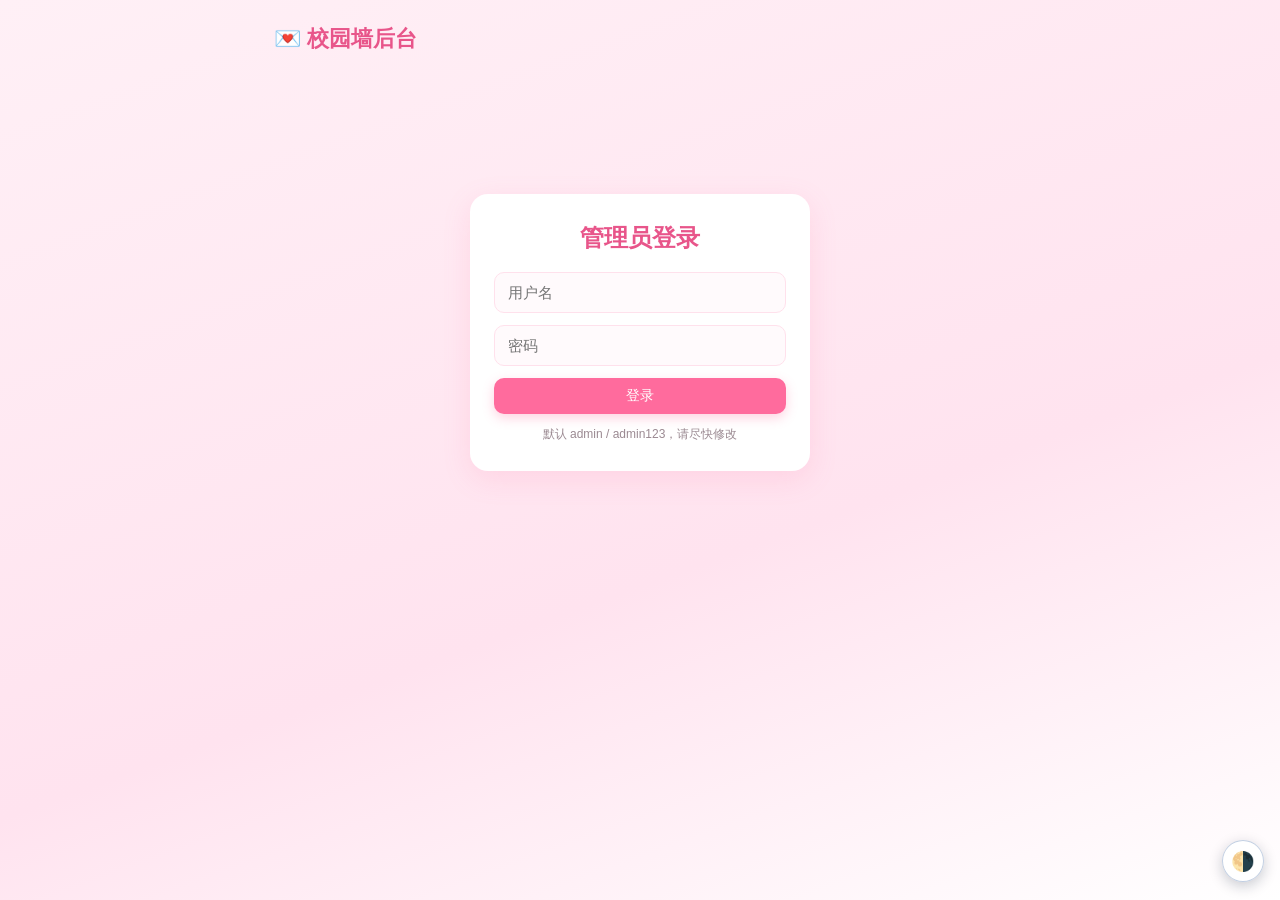
==== commit cbb8b09a: "feat(admin): private per-user notes visible only in backend (migrate18)" ====
--- a/admin.html
+++ b/admin.html
@@ -95,6 +95,10 @@
   .act-delete{background:var(--red)}
   .act-feature{background:#e8a33b}
   .act-unfeature{background:#8c93a8}
+  .act-anon{background:#8b6fb3}
+  .cmt-review-pic{display:inline-block;margin:2px 0 8px}
+  .cmt-review-pic img{max-width:150px;max-height:120px;object-fit:contain;border-radius:9px;
+    border:1px solid var(--line);background:#f4f9ff;cursor:zoom-in}
   .empty{text-align:center;color:var(--muted);padding:30px 0}
   .toast{position:fixed;left:50%;bottom:30px;transform:translateX(-50%);background:rgba(58,44,51,.92);
     color:#fff;padding:10px 18px;border-radius:20px;font-size:14px;opacity:0;pointer-events:none;
@@ -127,6 +131,13 @@
   .u-acts .unban{background:var(--green)}
   .u-acts .del{background:var(--red)}
   .u-acts .view{background:var(--pink)}
+  .u-acts .note{background:#8a7bd8}
+  .user-row .u-note{margin:8px 0 0;padding:8px 10px;border-radius:9px;background:rgba(255,107,157,.08);border:1px dashed var(--line);font-size:12px;color:var(--text);white-space:pre-wrap;word-break:break-word}
+  .user-row .u-note .n-tag{color:var(--pink-d);font-weight:600;margin-right:6px}
+  .user-row .u-note.empty{color:var(--muted)}
+  .mini-mask .nu-tip{font-size:11px;color:var(--muted);text-align:right;margin-top:4px}
+  .mini-mask .nu-privacy{font-size:12px;color:var(--pink-d);background:rgba(255,107,157,.1);border-radius:8px;padding:8px 10px;margin:10px 0 0;line-height:1.5}
+  .mini-mask .nu-privacy+.m-acts button{font-size:13px}
   .badge.b0{background:#ffe0e0;color:#c23b3b}
   .badge.b1{background:#d6f5e6;color:#1f8a57}
   .content-list{border-top:1px dashed var(--line);margin-top:8px;padding-top:6px}
@@ -195,9 +206,13 @@
   .pend-row .act-takedown{background:#ff6b6b!important}
   .pend-row .act-ignore{background:#9aa4b2!important}
   .post-cat{font-size:11px;color:#1a53c9;background:#eaf2ff;border-radius:7px;padding:2px 7px;margin-left:6px;display:inline-block}
+  .post-cat.anon-tag{color:#8a5a00;background:#fff3cd}
+  .post-cat.pub-tag{color:#1f7a4d;background:#e3f7ec}
   .author-line{font-size:11px;color:#8a5a00;margin-top:4px;background:#fff6e0;border:1px solid #ffe4ad;border-radius:7px;padding:3px 7px;display:inline-block}
   .mini-mask select{width:100%;padding:9px;border:1px solid var(--line);border-radius:9px;font-size:14px;font-family:inherit;background:#fff}
 </style>
+<link rel="stylesheet" href="theme.css">
+<script src="theme.js"></script>
 </head>
 <body>
 <div class="wrap">
@@ -454,6 +469,22 @@
     <div class="m-acts">
       <button class="m-cancel" data-close-mini>取消</button>
       <button class="m-ok" id="eu_submit">保存</button>
+    </div>
+  </div>
+</div>
+
+<!-- 用户内部备注弹窗（仅后台可见） -->
+<div class="mini-mask" id="noteUserMask">
+  <div class="box">
+    <h3>用户备注</h3>
+    <label>管理员内部备注（仅后台可见）</label>
+    <textarea id="nu_text" rows="5" maxlength="500" placeholder="例如：疑似小号需关注 / 已核实身份 / 志愿者"></textarea>
+    <div class="nu-tip"><span id="nu_count">0</span>/500</div>
+    <div class="nu-privacy">🔒 该备注仅管理员在后台可见，前台页面与所有前台接口都不会展示。</div>
+    <div class="m-acts">
+      <button class="m-cancel" id="nu_clear">清空</button>
+      <button class="m-cancel" data-close-mini>取消</button>
+      <button class="m-ok" id="nu_submit">保存</button>
     </div>
   </div>
 </div>
@@ -540,6 +571,17 @@
         <option value="other">✨ 其他</option>
       </select>
     </div>
+    <div id="ec_anon_wrap">
+      <label>匿名状态（管理员可随时调整）</label>
+      <select id="ec_anon">
+        <option value="0">👤 不匿名 · 前台显示昵称</option>
+        <option value="1">🕶 匿名 · 前台只显示「匿名」</option>
+      </select>
+      <div id="ec_nick_wrap" style="margin-top:8px">
+        <input type="text" id="ec_nick" maxlength="50" placeholder="前台显示昵称（留空自动用账号昵称）" autocomplete="off">
+      </div>
+      <p class="bw-tip" style="margin:6px 0 0">只影响前台显示，后台仍保留真实账号与 IP 溯源。</p>
+    </div>
     <label>正文</label>
     <textarea id="ec_content" rows="6" placeholder="正文内容"></textarea>
     <div class="m-acts">
@@ -621,20 +663,26 @@
 function renderComment(c){
   const el = document.createElement('div'); el.className='post';
   const badges = ['待审核','已通过','已拒绝'];
+  const cAnon = Number(c.is_anon)===1;
   let html = '<div class="top"><div class="avatar">'+(esc(c.nickname)[0]||'匿').toUpperCase()+'</div>'+
-    '<div><div class="name">'+esc(c.nickname)+'<span class="badge s'+c.status+'">'+badges[c.status]+'</span></div>'+
+    '<div><div class="name">'+esc(c.nickname)+'<span class="badge s'+c.status+'">'+badges[c.status]+'</span>'+
+    '<span class="post-cat '+(cAnon?'anon-tag':'pub-tag')+'">'+(cAnon?'🕶 前台匿名':'👤 前台显示昵称')+'</span></div>'+
     '<div class="time">'+fmt(c.created_at)+(c.ip?' · IP '+esc(c.ip):'')+'</div>'+
     '<div class="sub">所属：'+(esc(c.post_title)||'校园墙内容')+'</div>'+
     '<div class="author-line">'+authorLine(c)+'</div></div></div>';
+  const cimg = safeImg(c.image);
   html += '<div class="content"></div>';
+  if(cimg) html += '<a class="cmt-review-pic" href="'+cimg+'" target="_blank" rel="noopener" title="点击查看原图"><img src="'+cimg+'" alt="评论图片"></a>';
   html += '<div class="acts">'+
     (c.status!==1?'<button class="act-approve" data-id="'+c.id+'">✓ 通过</button>':'')+
     (c.status!==2?'<button class="act-reject" data-id="'+c.id+'">✕ 拒绝</button>':'')+
+    '<button class="act-anon" data-id="'+c.id+'">'+(cAnon?'👤 取消匿名':'🕶 设为匿名')+'</button>'+
     '<button class="act-delete" data-id="'+c.id+'">🗑 删除</button></div>';
   el.innerHTML = html;
-  el.querySelector('.content').textContent = c.content;
+  el.querySelector('.content').textContent = c.content || (cimg ? '[图片评论]' : '');
   el.querySelector('.act-approve')?.addEventListener('click',()=>commentAct('admin_comment_approve',c.id));
   el.querySelector('.act-reject')?.addEventListener('click',()=>commentAct('admin_comment_reject',c.id));
+  el.querySelector('.act-anon')?.addEventListener('click',()=>toggleAnon('comment',c.id,cAnon?0:1));
   el.querySelector('.act-delete')?.addEventListener('click',()=>{ if(confirm('确定删除这条评论？')) commentAct('admin_comment_delete',c.id); });
   return el;
 }
@@ -672,10 +720,12 @@
   const el=document.createElement('div');el.className='post';
   const badges=['待审核','已通过','已拒绝'];
   const isFeat=Number(p.featured)===1;
+  const isAnon=Number(p.is_anon)===1;
   let html='<div class="top"><div class="avatar">'+(esc(p.nickname)[0]||'匿').toUpperCase()+'</div>'+
     '<div><div class="name">'+''+'<span class="badge s'+p.status+'">'+badges[p.status]+'</span>'+
     (isFeat? '<span class="badge star">⭐ 优质</span>':'')+
-    '<span class="post-cat">'+esc(CAT_LABEL[p.category]||CAT_LABEL.other)+'</span></div>'+
+    '<span class="post-cat">'+esc(CAT_LABEL[p.category]||CAT_LABEL.other)+'</span>'+
+    '<span class="post-cat '+(isAnon?'anon-tag':'pub-tag')+'">'+(isAnon?'🕶 前台匿名':'👤 前台显示昵称')+'</span></div>'+
     '<div class="time">'+fmt(p.created_at)+(p.ip? ' · IP '+esc(p.ip):'')+'</div>'+
     '<div class="author-line">'+authorLine(p)+'</div></div></div>';
   html+='<div class="content"></div>';
@@ -683,7 +733,8 @@
   html+='<div class="acts">'+
     (p.status!==1?'<button class="act-approve" data-id="'+p.id+'">✓ 通过</button>':'')+
     (p.status!==2?'<button class="act-reject" data-id="'+p.id+'">✕ 拒绝</button>':'')+
-    '<button class="act-edit" data-id="'+p.id+'">✏ 编辑文本 / 标签</button>'+
+    '<button class="act-edit" data-id="'+p.id+'">✏ 编辑文本 / 标签 / 匿名</button>'+
+    '<button class="act-anon" data-id="'+p.id+'">'+(isAnon?'👤 取消匿名':'🕶 设为匿名')+'</button>'+
     (isFeat? '<button class="act-unfeature" data-id="'+p.id+'">✩ 取消置顶</button>'
            : '<button class="act-feature" data-id="'+p.id+'">⭐ 设优质</button>')+
     '<button class="act-delete" data-id="'+p.id+'">🗑 删除</button></div>';
@@ -693,6 +744,7 @@
   el.querySelector('.act-approve')?.addEventListener('click',()=>act('admin_approve',p.id));
   el.querySelector('.act-reject')?.addEventListener('click',()=>act('admin_reject',p.id));
   el.querySelector('.act-edit')?.addEventListener('click',()=>openEditPostCard(p));
+  el.querySelector('.act-anon')?.addEventListener('click',()=>toggleAnon('post',p.id,isAnon?0:1));
   el.querySelector('.act-feature')?.addEventListener('click',()=>{
     if(!confirm('设为优质内容？将自动通过审核，并置顶展示在校园墙顶部。')) return;
     act('admin_post_feature',p.id,'&value=1');
@@ -704,14 +756,43 @@
   return el;
 }
 
+// ===== 匿名状态：编辑弹窗回填 + 列表一键切换 ================================
+function syncAnonNick(){
+  document.getElementById('ec_nick_wrap').style.display =
+    document.getElementById('ec_anon').value === '1' ? 'none' : '';
+}
+function setAnonForm(anon, nickname){
+  document.getElementById('ec_anon').value = Number(anon) === 1 ? '1' : '0';
+  document.getElementById('ec_nick').value = Number(anon) === 1 ? '' : (nickname || '');
+  syncAnonNick();
+}
+document.getElementById('ec_anon').addEventListener('change', syncAnonNick);
+
+async function toggleAnon(type, id, value){
+  const tip = value
+    ? '设为匿名？前台将只显示「匿名」，后台仍可查看真实账号和 IP。'
+    : '取消匿名？前台将显示该账号昵称（也可在编辑弹窗里自定义昵称）。';
+  if(!confirm(tip)) return;
+  try{
+    const r=await fetch(API,{method:'POST',headers:authHeaders({'Content-Type':'application/x-www-form-urlencoded'}),
+      body:'action=admin_anon_set&type='+type+'&id='+id+'&value='+value});
+    const d=await r.json();
+    if(!d.ok){ if(r.status===401) return doLogout(); toast(d.msg||'操作失败'); return; }
+    toast(d.msg||'已更新匿名状态');
+    loadStats(); loadList(); loadPending(); loadCommentReviews(); loadFeatured();
+  }catch(_){ toast('网络错误'); }
+}
+
 // 审核面板：编辑帖子/匿名帖文本
 function openEditPostCard(p){
   editEid=p.id; editEtype='post'; editUid3=''; // ''=从审核面板入口，保存后刷新列表
-  document.getElementById('ec_heading').textContent='编辑文本 / 分类标签（校园墙）';
+  document.getElementById('ec_heading').textContent='编辑文本 / 分类标签 / 匿名状态（校园墙）';
   document.getElementById('ec_title_wrap').style.display='';
   document.getElementById('ec_title').value=p.title||'';
   document.getElementById('ec_cat_wrap').style.display='';
   document.getElementById('ec_cat').value=CAT_LABEL[p.category]? p.category : 'other';
+  document.getElementById('ec_anon_wrap').style.display='';
+  setAnonForm(p.is_anon, p.nickname);
   document.getElementById('ec_content').value=p.content||'';
   openMini('editContentMask');
 }
@@ -796,6 +877,7 @@
 
 function renderUser(u){
   const el = document.createElement('div'); el.className='user-row';
+  const note = u.admin_note || '';
   const stBadge = u.status==0 ? '<span class="badge b0">已封禁</span>' : '<span class="badge b1">正常</span>';
   const reason = (u.status==0 && u.ban_reason) ? '<div class="u-sub">封禁理由：'+esc(u.ban_reason)+'</div>' : '';
   let html = '<div class="u-top"><div class="u-name">'+esc(u.nickname)+' <span class="u-sub">@'+esc(u.username)+'</span></div>'+stBadge+
@@ -804,13 +886,17 @@
     '<span class="u-stat">帖子 '+u.cnt_posts+'</span>'+
     '<span class="u-stat">资料 '+u.cnt_materials+'</span>'+
     '<span class="u-stat">评论 '+u.cnt_comments+'</span></div>';
+  html += '<div class="u-note'+(note?'':' empty')+'">'+
+    (note ? '<span class="n-tag">📝 备注 · 仅后台可见</span>'+escHtml(note) : '📝 暂无备注（仅后台可见）')+'</div>';
   html += '<div class="u-acts">'+
     '<button class="view" data-uid="'+u.id+'">查看上传</button>'+
+    '<button class="note" data-uid="'+u.id+'">'+(note?'编辑备注':'添加备注')+'</button>'+
     '<button class="edit" data-uid="'+u.id+'">编辑</button>'+
     (u.status==0 ? '<button class="unban" data-uid="'+u.id+'">解封</button>' : '<button class="ban" data-uid="'+u.id+'">封禁</button>')+
     '<button class="del" data-uid="'+u.id+'">删除用户</button></div>';
   html += '<div class="content-list hidden" id="ucl_'+u.id+'"></div>';
   el.innerHTML = html;
+  el.dataset.note = note;
   return el;
 }
 
@@ -820,7 +906,9 @@
   list.addEventListener('click', async (e)=>{
     const btn = e.target.closest('button'); if(!btn) return;
     const uid = btn.dataset.uid; if(!uid) return;
-    if(btn.classList.contains('view')){
+    if(btn.classList.contains('note')){
+      openNoteUser(uid);
+    } else if(btn.classList.contains('view')){
       const box = document.getElementById('ucl_'+uid);
       if(box.classList.contains('hidden')){ await loadUserContents(uid, box); box.classList.remove('hidden'); }
       else box.classList.add('hidden');
@@ -870,7 +958,7 @@
       const stTxt = (c.status===null||c.status===undefined) ? '' : (USTAT[c.status]||'');
       const raw = c.content||'';
       const pre = c.title ? (c.title+'｜') : '';
-      const text = pre + (raw.length>100 ? raw.slice(0,100)+'…' : raw);
+      const text = pre + (raw.length>100 ? raw.slice(0,100)+'…' : raw) + (c.image ? ' 📷' : '');
       const isMat = c.type==='material';
       const editable = (c.type==='post'||c.type==='question'||c.type==='topic'||c.type==='comment');
       row.innerHTML = '<span class="ctype">'+(UTYPE[c.type]||c.type)+'</span>'+
@@ -885,6 +973,8 @@
       row.setAttribute('data-title', c.title||'');
       row.setAttribute('data-content', c.content||'');
       row.setAttribute('data-category', c.category||'other');
+      row.setAttribute('data-anon', c.is_anon||0);
+      row.setAttribute('data-nickname', c.nickname||'');
       box.appendChild(row);
     });
   }catch(_){ box.innerHTML='<div class="empty">加载失败</div>'; }
@@ -927,6 +1017,39 @@
     toast('已创建用户：'+username); closeMini('createUserMask'); loadUsers();
   }catch(_){ toast('网络错误'); }
   finally{ btn.disabled=false; btn.textContent='创建'; }
+});
+
+// 用户内部备注（仅后台可见；独立接口，避免编辑用户时误覆盖封禁理由）
+let noteUid=null;
+function openNoteUser(uid){
+  noteUid=uid;
+  const row=[...document.querySelectorAll('.user-row')].find(x=>x.querySelector('.note[data-uid="'+uid+'"]'));
+  const text=row? (row.dataset.note||'') : '';
+  const ta=document.getElementById('nu_text');
+  ta.value=text;
+  document.getElementById('nu_count').textContent=text.length;
+  openMini('noteUserMask');
+  setTimeout(()=>ta.focus(), 50);
+}
+document.getElementById('nu_text').addEventListener('input', ()=>{
+  document.getElementById('nu_count').textContent=document.getElementById('nu_text').value.length;
+});
+document.getElementById('nu_clear').addEventListener('click', ()=>{
+  const ta=document.getElementById('nu_text');
+  ta.value=''; document.getElementById('nu_count').textContent='0'; ta.focus();
+});
+document.getElementById('nu_submit').addEventListener('click', async ()=>{
+  const note=document.getElementById('nu_text').value.trim();
+  const btn=document.getElementById('nu_submit'); btn.disabled=true; btn.textContent='保存中…';
+  try{
+    const body='action=admin_user_note&user_id='+encodeURIComponent(noteUid)+'&note='+encodeURIComponent(note);
+    const r=await fetch(API,{method:'POST',headers:authHeaders({'Content-Type':'application/x-www-form-urlencoded'}),body});
+    const d=await r.json();
+    if(!d.ok){ if(r.status===401) return doLogout(); toast(d.msg); return; }
+    toast(note ? '备注已保存（仅后台可见）' : '备注已清空');
+    closeMini('noteUserMask'); loadUsers();
+  }catch(_){ toast('网络错误'); }
+  finally{ btn.disabled=false; btn.textContent='保存'; }
 });
 
 // 编辑用户
@@ -996,11 +1119,13 @@
   const row=box? [...box.querySelectorAll('.content-row')].find(x=>x.querySelector('[data-eid="'+eid+'"]')) : null;
   const hasTitle = (etype!=='comment');
   const isPost = (etype==='post');
-  document.getElementById('ec_heading').textContent = '编辑'+(UTYPE[etype]||'文本')+(isPost?' / 分类标签':'');
+  document.getElementById('ec_heading').textContent = '编辑'+(UTYPE[etype]||'文本')+(isPost?' / 分类标签':'')+' / 匿名状态';
   document.getElementById('ec_title_wrap').style.display = hasTitle? '' : 'none';
   document.getElementById('ec_title').value = row? (row.dataset.title||'') : '';
   document.getElementById('ec_cat_wrap').style.display = isPost? '' : 'none';
   document.getElementById('ec_cat').value = isPost? (row? (row.dataset.category||'other') : 'other') : 'other';
+  document.getElementById('ec_anon_wrap').style.display = '';
+  setAnonForm(row? row.dataset.anon : 0, row? row.dataset.nickname : '');
   document.getElementById('ec_content').value = row? (row.dataset.content||'') : '';
   openMini('editContentMask');
 }
@@ -1015,12 +1140,16 @@
     let body='action='+map[editEtype]+'&id='+editEid+'&content='+encodeURIComponent(content);
     if(hasTitle) body+='&title='+encodeURIComponent(title);
     if(editEtype==='post') body+='&category='+encodeURIComponent(document.getElementById('ec_cat').value);
+    if(document.getElementById('ec_anon_wrap').style.display!=='none'){
+      body+='&anonymous='+encodeURIComponent(document.getElementById('ec_anon').value);
+      body+='&display_name='+encodeURIComponent(document.getElementById('ec_nick').value.trim());
+    }
     const r=await fetch(API,{method:'POST',headers:authHeaders({'Content-Type':'application/x-www-form-urlencoded'}),body});
     const d=await r.json();
     if(!d.ok){ if(r.status===401) return doLogout(); toast(d.msg); return; }
     toast('文本已保存'); closeMini('editContentMask');
     if(editUid3){ const box=document.getElementById('ucl_'+editUid3); if(box && !box.classList.contains('hidden')) await loadUserContents(editUid3, box); }
-    else { loadList(); loadPending(); }
+    loadList(); loadPending(); loadCommentReviews();
   }catch(_){ toast('网络错误'); }
   finally{ btn.disabled=false; btn.textContent='保存'; }
 });
--- a/theme.css
+++ b/theme.css
@@ -0,0 +1,168 @@
+/* 全站深色模式：统一覆盖 CSS 变量 + 各页面硬编码的浅色底与深色字 */
+html[data-theme="dark"] {
+  --blue:#6fa8ff; --blue-d:#a8c8ff; --cyan:#5fd8ff;
+  --bg1:#0e1522; --bg2:#101b2c; --bg:#141c28;
+  --card:#1a2434; --text:#e7edf8; --muted:#96a9c4; --line:#2e3e56;
+  --pink:#ff8fb4; --pink-d:#ffb9d0;
+  --glow:rgba(90,150,255,.22);
+}
+html[data-theme="dark"] body {
+  background:linear-gradient(165deg,#0e1522 0%,#101b2c 55%,#0c1420 100%) !important;
+  color:var(--text);
+}
+html[data-theme="dark"] body::before { opacity:.35; }
+
+/* 表单控件 */
+html[data-theme="dark"] input:not([type=checkbox]):not([type=radio]):not([type=file]),
+html[data-theme="dark"] textarea,
+html[data-theme="dark"] select {
+  background:#152031 !important; color:var(--text) !important; border-color:var(--line) !important;
+}
+html[data-theme="dark"] input::placeholder,
+html[data-theme="dark"] textarea::placeholder { color:#7d8fa9; }
+
+/* 各页面硬编码白底的主要容器 */
+html[data-theme="dark"] :is(
+  .hot-item, .hot-empty, .more, .cat-chips button, .sort-tabs button, .cat-sel,
+  .modal, .captcha-img, .cmt-preview, .pic-fail, .feat-card, .feat-box,
+  .cmt-gate, .cmt-gate button, .cmt-reply-form .cancel,
+  .profile, .item, .noti, .form-card, .quick, .stat-card,
+  .card, .log-item, .about, .mat, .upload, .tip-box,
+  .login, .stat, .post, .panel, .user-row, .box, .row-card
+) {
+  background:#1a2434 !important; color:var(--text) !important; border-color:var(--line) !important;
+}
+html[data-theme="dark"] .cmt { background:#1b2738 !important; color:var(--text) !important; }
+html[data-theme="dark"] .cmt-reply { background:#202d42 !important; border-left-color:#4b6fa8 !important; }
+html[data-theme="dark"] .cmt-reply-form input[type=text] { background:#152031 !important; }
+html[data-theme="dark"] .cmt-time,
+html[data-theme="dark"] .time,
+html[data-theme="dark"] .hot-meta { color:var(--muted) !important; }
+
+/* 首页特色渐变块与徽标 */
+html[data-theme="dark"] .hot-box {
+  background:linear-gradient(135deg,#2b2119,#1a2434 48%,#2a2418) !important;
+  border-color:#5a4636 !important;
+}
+html[data-theme="dark"] .hot-title { color:#ffb08a !important; }
+html[data-theme="dark"] .hot-sub { color:var(--muted) !important; }
+html[data-theme="dark"] .hot-tab,
+html[data-theme="dark"] .hot-toggle { background:#22304a !important; color:var(--text) !important; border-color:var(--line) !important; }
+html[data-theme="dark"] .hot-tab.on { background:#7a4a22 !important; color:#fff !important; }
+html[data-theme="dark"] .hot-jump { background:#3a2c22 !important; color:#ffcaa8 !important; }
+html[data-theme="dark"] .hot-likes { color:#ff8f88 !important; }
+html[data-theme="dark"] .hot-rank { background:#2b3a50 !important; color:#d8e4f5 !important; }
+html[data-theme="dark"] .hot-item.top1 .hot-rank,
+html[data-theme="dark"] .hot-item.top2 .hot-rank,
+html[data-theme="dark"] .hot-item.top3 .hot-rank { color:#1a2434 !important; }
+html[data-theme="dark"] .sort-tabs button.on { background:#3a2a1e !important; border-color:#7a5335 !important; color:#ffcaa8 !important; }
+html[data-theme="dark"] .cat-tag,
+html[data-theme="dark"] .post-cat,
+html[data-theme="dark"] .cat-tag,
+html[data-theme="dark"] .top-tag { background:#22314a !important; color:var(--blue-d) !important; }
+html[data-theme="dark"] .feat-box { background:linear-gradient(135deg,#2a2418,#1a2434) !important; }
+html[data-theme="dark"] .login-gate { background:#1b2738 !important; border-color:var(--line) !important; }
+html[data-theme="dark"] .gate-txt span,
+html[data-theme="dark"] .feat-tip,
+html[data-theme="dark"] .hot-tip { color:var(--muted) !important; }
+html[data-theme="dark"] .bubble { opacity:.22; }
+
+/* 弹窗 / 提示 */
+html[data-theme="dark"] .mask { background:rgba(3,8,18,.72) !important; }
+html[data-theme="dark"] .toast { background:rgba(30,42,62,.96) !important; color:#fff !important; }
+html[data-theme="dark"] .cn-box { background:#1a2434 !important; color:var(--text) !important; }
+html[data-theme="dark"] .cn-box h3 { color:var(--blue-d) !important; }
+html[data-theme="dark"] .cn-sub,
+html[data-theme="dark"] .cn-note,
+html[data-theme="dark"] .cn-list li { color:var(--text) !important; }
+html[data-theme="dark"] .cn-note { background:#22304a !important; }
+/* 顶栏：半透明白底 + 浅色字在暗色下不可读，统一改深底浅字 */
+html[data-theme="dark"] .user-chip { background:#1c2738 !important; }
+html[data-theme="dark"] .btn-ghost,
+html[data-theme="dark"] .nav a:not(.active),
+html[data-theme="dark"] .mascot .tip {
+  background:#25344c !important; color:var(--text) !important; border-color:var(--line) !important;
+}
+html[data-theme="dark"] .user-chip .nm,
+html[data-theme="dark"] .post .content { color:var(--text) !important; }
+
+/* 首页顶部公告条使用内联样式，需 !important 覆盖 */
+html[data-theme="dark"] .notice-bar {
+  background:linear-gradient(135deg,#3a2f1b,#33291b) !important;
+  border-color:#7a6133 !important; color:#ffdca8 !important;
+  box-shadow:none !important;
+}
+
+/* 后台 / 其他页面硬编码深色文字 */
+html[data-theme="dark"] :is(.name, .content, .sub, .author-line, .msg, .log-title, .log-content, .mat-name, .item-title) {
+  color:var(--text) !important;
+}
+html[data-theme="dark"] .badge, html[data-theme="dark"] .badge.star { color:#1a2434 !important; }
+
+/* ===== 右下角外观选择器（浅色 / 深色 / 自动） ===== */
+#wbThemeWrap { position:fixed; right:16px; bottom:18px; z-index:120; }
+#wbThemeBtn {
+  width:42px; height:42px; border-radius:50%;
+  border:1px solid rgba(120,150,190,.45);
+  background:rgba(255,255,255,.94); color:#14233f;
+  font-size:19px; line-height:1; cursor:pointer;
+  display:flex; align-items:center; justify-content:center;
+  box-shadow:0 4px 14px rgba(10,22,46,.22); transition:transform .15s;
+}
+#wbThemeBtn:hover { transform:translateY(-2px); }
+#wbThemeBtn:focus-visible { outline:2px solid #2b6cd4; outline-offset:2px; }
+html[data-theme="dark"] #wbThemeBtn {
+  background:#223148; color:#ffd98a; border-color:#44597a; box-shadow:0 4px 14px rgba(0,0,0,.4);
+}
+
+#wbThemeMenu {
+  display:none; position:absolute; right:0; bottom:52px;
+  width:218px; padding:8px; box-sizing:border-box;
+  border-radius:14px;
+  background:#fff; color:#1c2b45;
+  border:1px solid rgba(120,150,190,.35);
+  box-shadow:0 10px 30px rgba(10,22,46,.24);
+  animation:wbThemeIn .16s ease-out;
+}
+#wbThemeMenu.open { display:block; }
+@keyframes wbThemeIn { from { opacity:0; transform:translateY(6px); } to { opacity:1; transform:none; } }
+.wb-theme-title { font-size:12px; font-weight:600; letter-spacing:.5px; color:#7a8ba6; padding:4px 8px 8px; }
+.wb-theme-item {
+  width:100%; display:flex; align-items:center; gap:10px;
+  padding:8px; box-sizing:border-box;
+  border:0; border-radius:10px; background:transparent; color:inherit;
+  text-align:left; cursor:pointer; font:inherit;
+}
+.wb-theme-item .i { font-size:18px; line-height:1; width:22px; text-align:center; flex:none; }
+.wb-theme-item .t { flex:1; display:flex; flex-direction:column; gap:2px; min-width:0; }
+.wb-theme-item b { font-size:13px; font-weight:600; }
+.wb-theme-item small { font-size:11px; color:#8a9ab2; }
+.wb-theme-item .ok { font-size:14px; color:#2b6cd4; visibility:hidden; flex:none; }
+.wb-theme-item:hover { background:#f0f5ff; }
+.wb-theme-item.on { background:#eaf2ff; }
+.wb-theme-item.on b { color:#2b6cd4; }
+.wb-theme-item.on .ok { visibility:visible; }
+.wb-theme-item:focus-visible { outline:2px solid #2b6cd4; outline-offset:1px; }
+.wb-theme-hint {
+  margin-top:6px; padding:8px 4px 2px; text-align:center;
+  font-size:10px; color:#9aa9be;
+  border-top:1px solid rgba(120,150,190,.2);
+}
+
+html[data-theme="dark"] #wbThemeMenu {
+  background:#1b2738; color:#e7edf8; border-color:#3a4d69; box-shadow:0 10px 30px rgba(0,0,0,.5);
+}
+html[data-theme="dark"] .wb-theme-title,
+html[data-theme="dark"] .wb-theme-item small,
+html[data-theme="dark"] .wb-theme-hint { color:#96a9c4; }
+html[data-theme="dark"] .wb-theme-item:hover { background:#26364f; }
+html[data-theme="dark"] .wb-theme-item.on { background:#2a3d5c; }
+html[data-theme="dark"] .wb-theme-item.on b,
+html[data-theme="dark"] .wb-theme-item .ok { color:#a8c8ff; }
+html[data-theme="dark"] .wb-theme-hint { border-top-color:#33455f; }
+
+@media (max-width:600px) {
+  #wbThemeWrap { right:12px; bottom:14px; }
+  #wbThemeBtn { width:38px; height:38px; font-size:17px; }
+  #wbThemeMenu { bottom:48px; width:200px; }
+}
